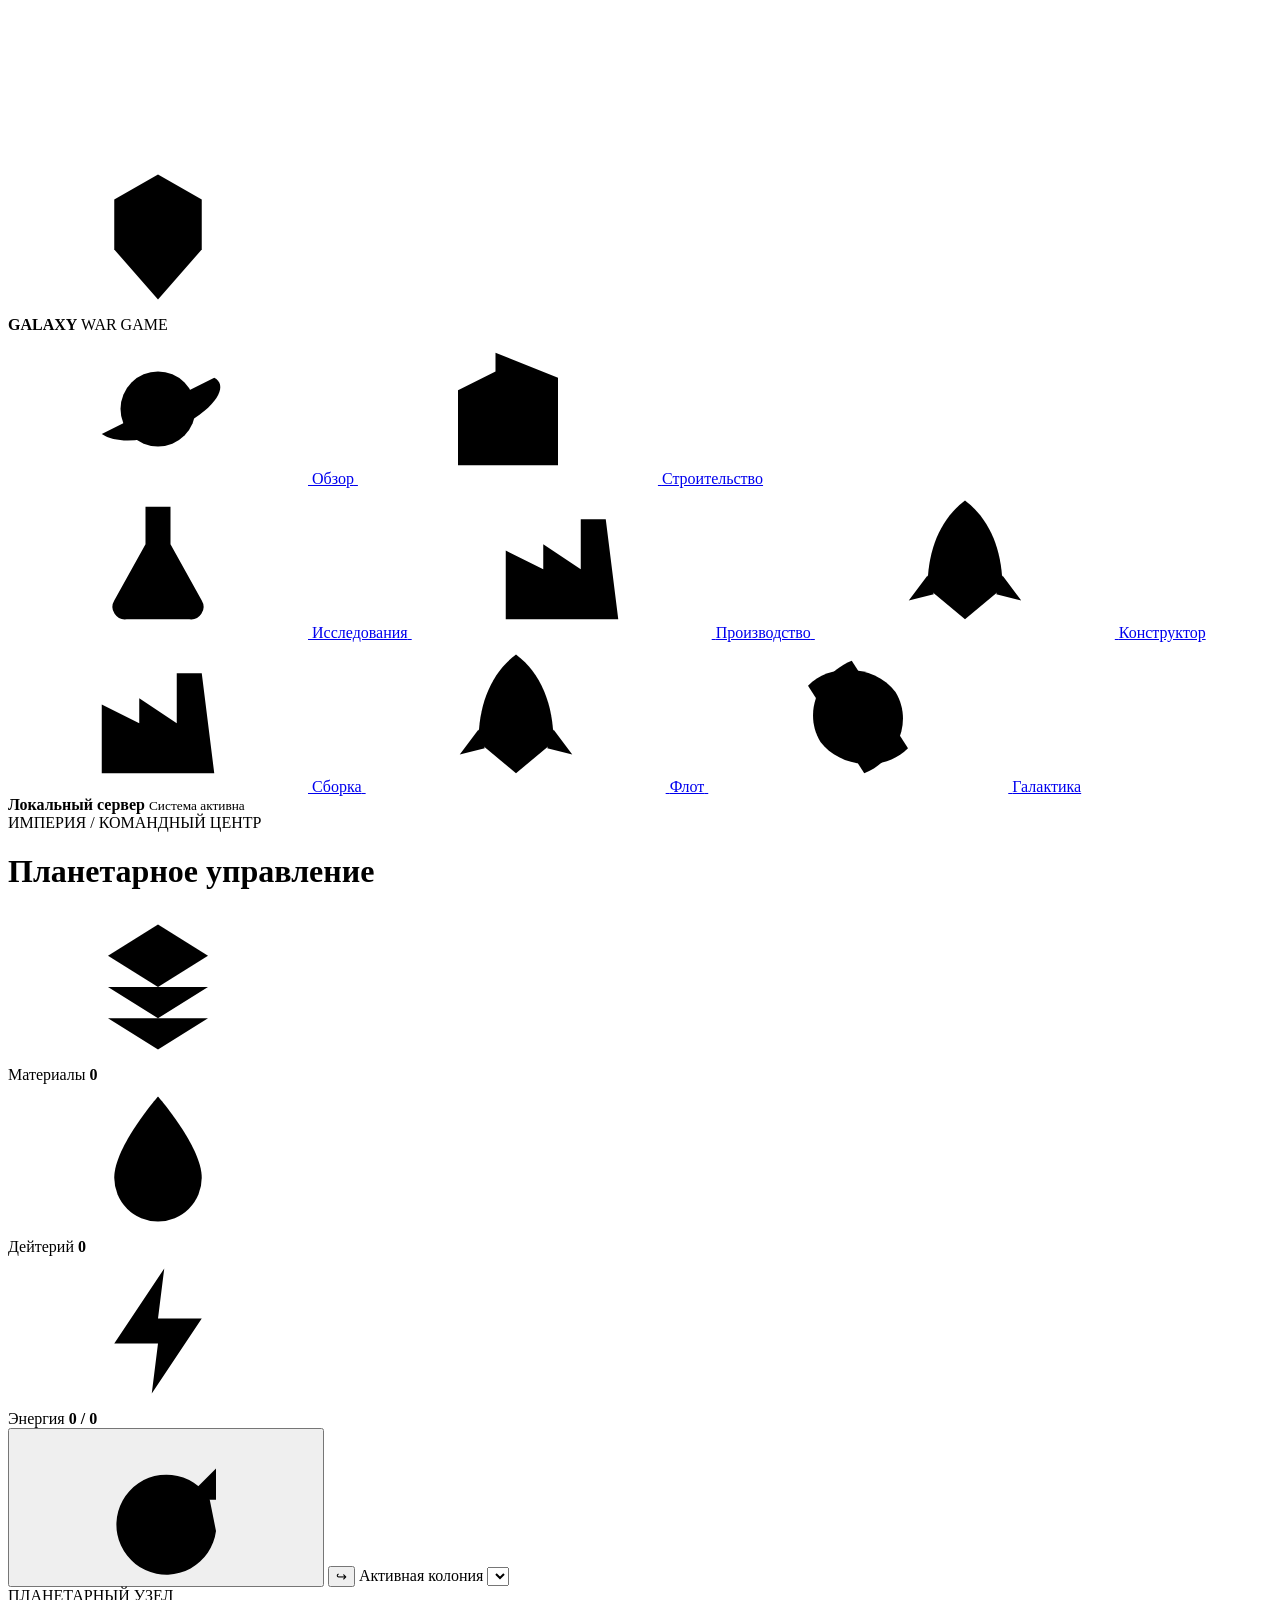
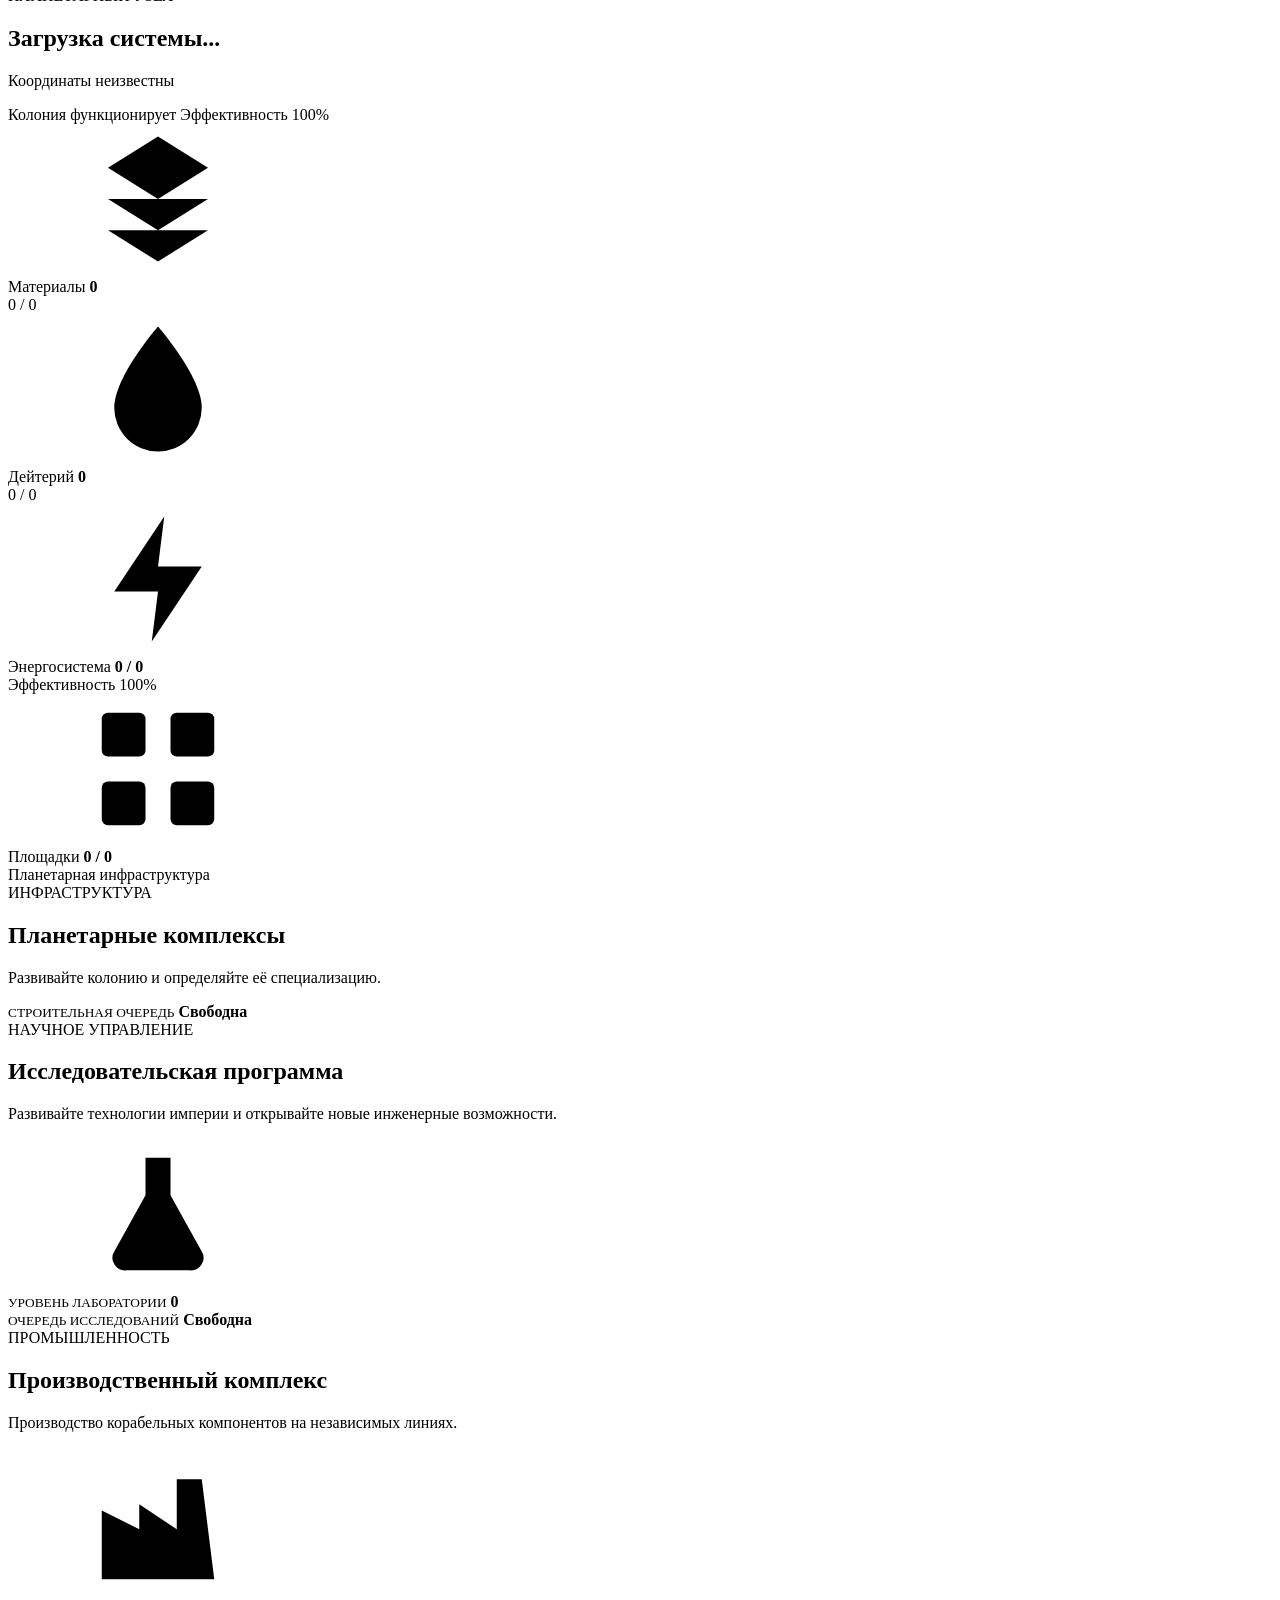
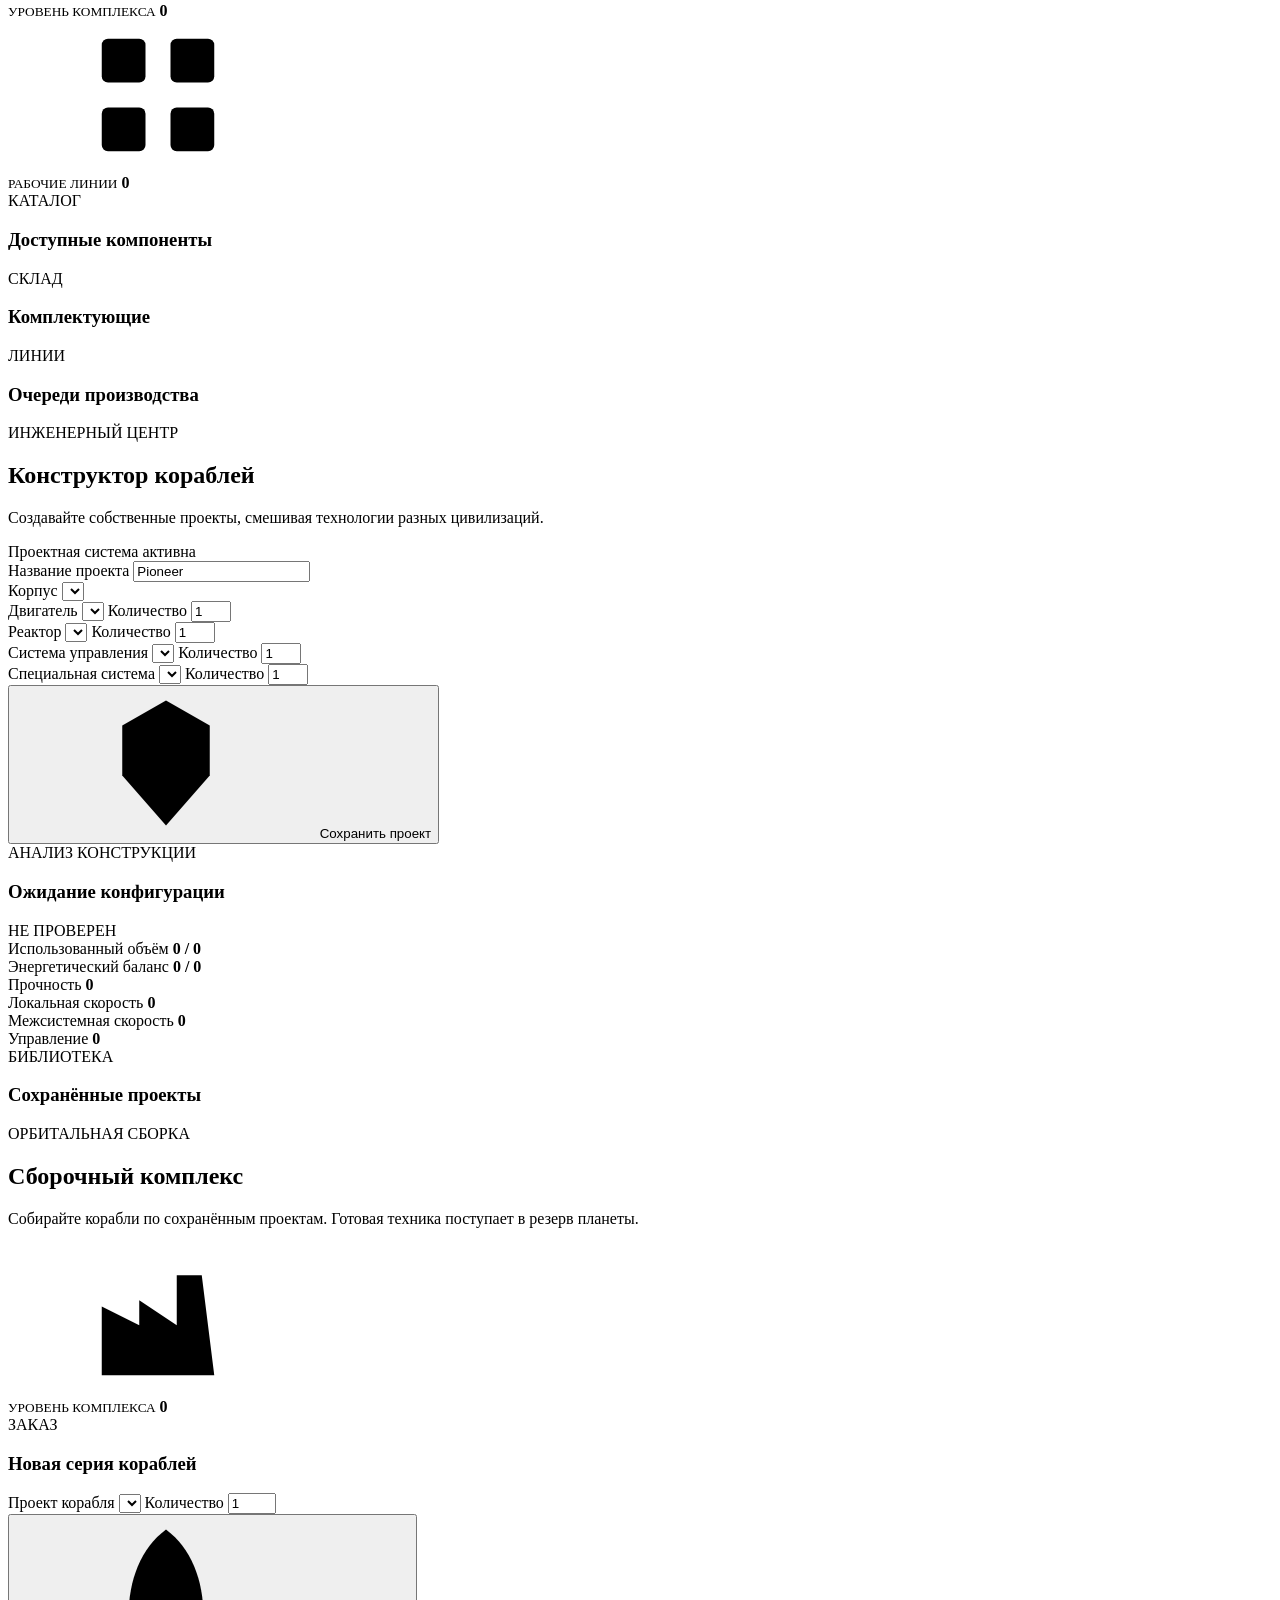
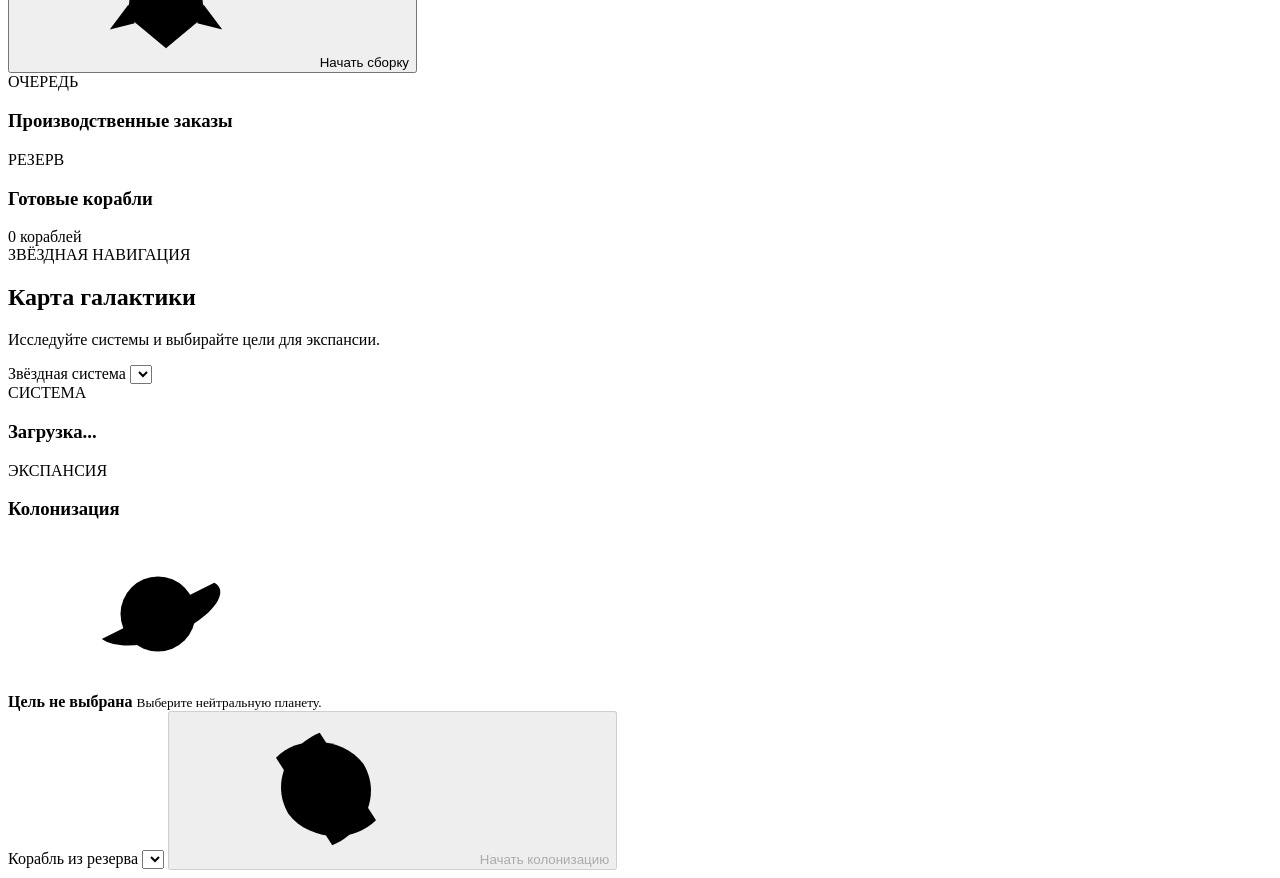
==== backend/src/Galaxy.Api/wwwroot/index.html @ 513d54e9 "Refresh app navigation assets" ====
<!doctype html>
<html lang="ru">
<head>
    <meta charset="utf-8">
    <meta
        name="viewport"
        content="width=device-width, initial-scale=1">
    <meta name="theme-color" content="#050912">
    <title>Galaxy War Game</title>
    <link rel="stylesheet" href="/styles.css?v=2">
    <link rel="stylesheet" href="/assembly-ui.css">
    <link rel="stylesheet" href="/galaxy-ui.css">
    <link rel="stylesheet" href="/dev-tools.css?v=2">
</head>
<body>
    <svg class="svg-library" aria-hidden="true">
        <symbol id="icon-command" viewBox="0 0 24 24">
            <path d="M12 2 19 6v8l-7 8-7-8V6l7-4Z"/>
            <path d="m8 9 4-3 4 3-1.5 6h-5L8 9Z"/>
        </symbol>
        <symbol id="icon-planet" viewBox="0 0 24 24">
            <circle cx="12" cy="12" r="6"/>
            <path d="M3 16c3 2 9 1 14-2s6-6 4-7"/>
        </symbol>
        <symbol id="icon-buildings" viewBox="0 0 24 24">
            <path d="M4 21V9l6-3v15M10 21V3l10 4v14"/>
            <path d="M7 12h1M7 16h1M14 9h2M14 13h2M14 17h2"/>
        </symbol>
        <symbol id="icon-research" viewBox="0 0 24 24">
            <path d="M9 3h6M10 3v6l-5 9a2 2 0 0 0 2 3h10a2 2 0 0 0 2-3l-5-9V3"/>
            <path d="M8 15h8"/>
        </symbol>
        <symbol id="icon-factory" viewBox="0 0 24 24">
            <path d="M3 21V10l6 3V9l6 4V5h4l2 16H3Z"/>
            <path d="M7 17h2M13 17h2M18 17h1"/>
        </symbol>
        <symbol id="icon-ship" viewBox="0 0 24 24">
            <path d="M12 2c4 3 6 8 6 14l-6 5-6-5c0-6 2-11 6-14Z"/>
            <circle cx="12" cy="10" r="2"/>
            <path d="M6 14 3 18l4-1M18 14l3 4-4-1"/>
        </symbol>
        <symbol id="icon-galaxy" viewBox="0 0 24 24">
            <circle cx="12" cy="12" r="2"/>
            <path d="M4 7c4-4 11-3 14 1 3 5 0 11-5 13"/>
            <path d="M20 17c-4 4-11 3-14-1C3 11 6 5 11 3"/>
        </symbol>
        <symbol id="icon-materials" viewBox="0 0 24 24">
            <path d="m12 2 8 5-8 5-8-5 8-5Z"/>
            <path d="m4 12 8 5 8-5M4 17l8 5 8-5"/>
        </symbol>
        <symbol id="icon-deuterium" viewBox="0 0 24 24">
            <path d="M12 2S5 10 5 15a7 7 0 0 0 14 0c0-5-7-13-7-13Z"/>
            <path d="M9 16c.5 2 2 3 4 3"/>
        </symbol>
        <symbol id="icon-energy" viewBox="0 0 24 24">
            <path d="m13 2-8 12h7l-1 8 8-12h-7l1-8Z"/>
        </symbol>
        <symbol id="icon-sites" viewBox="0 0 24 24">
            <rect x="3" y="3" width="7" height="7" rx="1"/>
            <rect x="14" y="3" width="7" height="7" rx="1"/>
            <rect x="3" y="14" width="7" height="7" rx="1"/>
            <rect x="14" y="14" width="7" height="7" rx="1"/>
        </symbol>
        <symbol id="icon-refresh" viewBox="0 0 24 24">
            <path d="M20 6v5h-5"/>
            <path d="M19 11a8 8 0 1 0 1 5"/>
        </symbol>
        <symbol id="icon-extractor" viewBox="0 0 24 24">
            <path d="M4 20h16M7 20V9h10v11M9 9l3-6 3 6"/>
            <path d="M10 13h4M10 16h4"/>
        </symbol>
        <symbol id="icon-warehouse" viewBox="0 0 24 24">
            <path d="m3 10 9-6 9 6v11H3V10Z"/>
            <path d="M8 21v-7h8v7"/>
        </symbol>
        <symbol id="icon-power" viewBox="0 0 24 24">
            <circle cx="12" cy="12" r="3"/>
            <path d="M12 2v3M12 19v3M2 12h3M19 12h3M5 5l2 2M17 17l2 2M19 5l-2 2M7 17l-2 2"/>
        </symbol>
    </svg>

    <div class="app-shell">
        <aside class="sidebar">
            <div class="brand">
                <div class="brand-mark">
                    <svg><use href="#icon-command"></use></svg>
                </div>
                <div>
                    <strong>GALAXY</strong>
                    <span>WAR GAME</span>
                </div>
            </div>

            <nav class="navigation">
                <a href="/game/overview" class="nav-item active" data-page="overview">
                    <svg><use href="#icon-planet"></use></svg>
                    <span>Обзор</span>
                </a>
                <a href="/game/buildings" class="nav-item" data-page="buildings">
                    <svg><use href="#icon-buildings"></use></svg>
                    <span>Строительство</span>
                </a>
                <div class="nav-divider"></div>
                <a href="/game/research" class="nav-item" data-page="research">
                    <svg><use href="#icon-research"></use></svg>
                    <span>Исследования</span>
                </a>
                <a href="/game/production" class="nav-item" data-page="production">
                    <svg><use href="#icon-factory"></use></svg>
                    <span>Производство</span>
                </a>
                <a href="/game/ship-designer" class="nav-item" data-page="ship-designer">
                    <svg><use href="#icon-ship"></use></svg>
                    <span>Конструктор</span>
                </a>
                <a href="/game/ship-assembly" class="nav-item" data-page="ship-assembly">
                    <svg><use href="#icon-factory"></use></svg>
                    <span>Сборка</span>
                </a>
                <a href="/game/fleet" class="nav-item" data-page="fleet">
                    <svg><use href="#icon-ship"></use></svg>
                    <span>Флот</span>
                </a>
                <a href="/game/galaxy" class="nav-item" data-page="galaxy">
                    <svg><use href="#icon-galaxy"></use></svg>
                    <span>Галактика</span>
                </a>
            </nav>

            <button id="devSupplyButton"
                    class="dev-supply-button"
                    data-dev-supply
                    hidden>
                <svg><use href="#icon-materials"></use></svg>
                <span>ПОЛУЧИТЬ ТЕСТОВЫЙ ЗАПАС</span>
            </button>

            <div class="server-status">
                <span class="status-light"></span>
                <div>
                    <strong>Локальный сервер</strong>
                    <small>Система активна</small>
                </div>
            </div>
        </aside>

        <button id="mobileDevSupplyButton"
                class="dev-supply-button mobile-dev-supply-button"
                data-dev-supply
                hidden>
            <svg><use href="#icon-materials"></use></svg>
            <span>ТЕСТОВЫЙ ЗАПАС</span>
        </button>

        <div class="workspace">
            <div class="workspace-header">
            <header class="topbar">
                <div>
                    <span id="pageBreadcrumb" class="breadcrumb">ИМПЕРИЯ / КОМАНДНЫЙ ЦЕНТР</span>
                    <h1 id="pageTitle">Планетарное управление</h1>
                </div>

                <div class="topbar-actions">
                    <div class="header-resources">
                        <div class="header-resource materials">
                            <svg>
                                <use href="#icon-materials"></use>
                            </svg>
                            <div>
                                <span>Материалы</span>
                                <strong id="headerMaterials">0</strong>
                            </div>
                        </div>

                        <div class="header-resource deuterium">
                            <svg>
                                <use href="#icon-deuterium"></use>
                            </svg>
                            <div>
                                <span>Дейтерий</span>
                                <strong id="headerDeuterium">0</strong>
                            </div>
                        </div>

                        <div class="header-resource energy">
                            <svg>
                                <use href="#icon-energy"></use>
                            </svg>
                            <div>
                                <span>Энергия</span>
                                <strong id="headerEnergy">0 / 0</strong>
                            </div>
                        </div>
                    </div>

                    <button
                        id="refreshButton"
                        class="icon-button"
                        title="Обновить">
                        <svg><use href="#icon-refresh"></use></svg>
                    </button>

                    <button
                        id="logoutButton"
                        class="icon-button logout-button"
                        title="Выйти из учётной записи"
                        aria-label="Выйти из учётной записи">
                        <span>↪</span>
                    </button>

                    <label class="planet-selector">
                        <span>Активная колония</span>
                        <select id="planetSelect"></select>
                    </label>
                </div>
            </header>

            <section id="activeProcesses" class="active-processes" hidden>
                <div class="active-processes-heading">
                    <span class="status-light"></span>
                    <strong>АКТИВНЫЕ ПРОЦЕССЫ</strong>
                </div>
                <div id="activeProcessList" class="active-process-list"></div>
            </section>
            </div>

            <main>
                <section id="message" class="message hidden"></section>

                <section id="overview" class="command-hero game-page" data-game-page="overview">
                    <div class="hero-content">
                        <span class="sector-label">ПЛАНЕТАРНЫЙ УЗЕЛ</span>
                        <h2 id="planetName">Загрузка системы...</h2>
                        <p id="coordinates">Координаты неизвестны</p>

                        <div class="hero-status">
                            <span>
                                <i class="status-light"></i>
                                Колония функционирует
                            </span>
                            <span id="heroEfficiency">
                                Эффективность 100%
                            </span>
                        </div>
                    </div>

                    <div class="orbit-display">
                        <div class="orbit orbit-one"></div>
                        <div class="orbit orbit-two"></div>
                        <div class="planet-core"></div>
                    </div>
                </section>

                <section class="resource-grid game-page" data-game-page="overview">
                    <article class="resource-card materials-card">
                        <div class="resource-icon">
                            <svg><use href="#icon-materials"></use></svg>
                        </div>
                        <div class="resource-content">
                            <span>Материалы</span>
                            <strong id="materials">0</strong>
                            <div class="capacity-line">
                                <span id="materialsCapacity">0 / 0</span>
                            </div>
                        </div>
                    </article>

                    <article class="resource-card deuterium-card">
                        <div class="resource-icon">
                            <svg><use href="#icon-deuterium"></use></svg>
                        </div>
                        <div class="resource-content">
                            <span>Дейтерий</span>
                            <strong id="deuterium">0</strong>
                            <div class="capacity-line">
                                <span id="deuteriumCapacity">0 / 0</span>
                            </div>
                        </div>
                    </article>

                    <article class="resource-card energy-card">
                        <div class="resource-icon">
                            <svg><use href="#icon-energy"></use></svg>
                        </div>
                        <div class="resource-content">
                            <span>Энергосистема</span>
                            <strong id="energy">0 / 0</strong>
                            <div class="capacity-line">
                                <span id="efficiency">Эффективность 100%</span>
                            </div>
                        </div>
                    </article>

                    <article class="resource-card sites-card">
                        <div class="resource-icon">
                            <svg><use href="#icon-sites"></use></svg>
                        </div>
                        <div class="resource-content">
                            <span>Площадки</span>
                            <strong id="buildingSites">0 / 0</strong>
                            <div class="capacity-line">
                                <span>Планетарная инфраструктура</span>
                            </div>
                        </div>
                    </article>
                </section>

                <section id="buildings" class="content-panel game-page" data-game-page="buildings">
                    <div class="panel-heading">
                        <div>
                            <span class="section-label">ИНФРАСТРУКТУРА</span>
                            <h2>Планетарные комплексы</h2>
                            <p>
                                Развивайте колонию и определяйте её специализацию.
                            </p>
                        </div>

                        <div id="queueStatus" class="queue-status">
                            <span class="queue-indicator"></span>
                            <div>
                                <small>СТРОИТЕЛЬНАЯ ОЧЕРЕДЬ</small>
                                <strong>Свободна</strong>
                            </div>
                        </div>
                    </div>

                    <div id="buildingGrid" class="building-grid"></div>
                </section>

                <section id="research" class="content-panel research-panel game-page" data-game-page="research">
                    <div class="panel-heading">
                        <div>
                            <span class="section-label">
                                НАУЧНОЕ УПРАВЛЕНИЕ
                            </span>
                            <h2>Исследовательская программа</h2>
                            <p>
                                Развивайте технологии империи и открывайте
                                новые инженерные возможности.
                            </p>
                        </div>

                        <div class="research-summary">
                            <div class="lab-status">
                                <svg>
                                    <use href="#icon-research"></use>
                                </svg>
                                <div>
                                    <small>УРОВЕНЬ ЛАБОРАТОРИИ</small>
                                    <strong id="laboratoryLevel">0</strong>
                                </div>
                            </div>

                            <div
                                id="researchQueueStatus"
                                class="queue-status">
                                <span class="queue-indicator"></span>
                                <div>
                                    <small>ОЧЕРЕДЬ ИССЛЕДОВАНИЙ</small>
                                    <strong>Свободна</strong>
                                </div>
                            </div>
                        </div>
                    </div>

                    <div id="researchGrid" class="research-grid"></div>
                </section>

                <section
                    id="production"
                    class="content-panel production-panel game-page"
                    data-game-page="production">

                    <div class="panel-heading">
                        <div>
                            <span class="section-label">
                                ПРОМЫШЛЕННОСТЬ
                            </span>
                            <h2>Производственный комплекс</h2>
                            <p>
                                Производство корабельных компонентов
                                на независимых линиях.
                            </p>
                        </div>

                        <div class="production-summary">
                            <div class="industrial-stat">
                                <svg>
                                    <use href="#icon-factory"></use>
                                </svg>
                                <div>
                                    <small>УРОВЕНЬ КОМПЛЕКСА</small>
                                    <strong id="productionComplexLevel">
                                        0
                                    </strong>
                                </div>
                            </div>

                            <div class="industrial-stat">
                                <svg>
                                    <use href="#icon-sites"></use>
                                </svg>
                                <div>
                                    <small>РАБОЧИЕ ЛИНИИ</small>
                                    <strong id="productionLineCount">
                                        0
                                    </strong>
                                </div>
                            </div>
                        </div>
                    </div>

                    <div class="production-layout">
                        <div>
                            <div class="subsection-heading">
                                <div>
                                    <span class="section-label">
                                        КАТАЛОГ
                                    </span>
                                    <h3>Доступные компоненты</h3>
                                </div>
                            </div>

                            <div
                                id="componentCatalog"
                                class="component-catalog">
                            </div>
                        </div>

                        <aside class="production-sidebar">
                            <section class="industrial-panel">
                                <div class="subsection-heading">
                                    <div>
                                        <span class="section-label">
                                            СКЛАД
                                        </span>
                                        <h3>Комплектующие</h3>
                                    </div>
                                </div>

                                <div
                                    id="componentInventory"
                                    class="inventory-list">
                                </div>
                            </section>

                            <section class="industrial-panel">
                                <div class="subsection-heading">
                                    <div>
                                        <span class="section-label">
                                            ЛИНИИ
                                        </span>
                                        <h3>Очереди производства</h3>
                                    </div>
                                </div>

                                <div
                                    id="productionLines"
                                    class="production-lines">
                                </div>
                            </section>
                        </aside>
                    </div>
                </section>

                <section
                    id="ship-designer"
                    class="content-panel designer-panel game-page"
                    data-game-page="ship-designer">

                    <div class="designer-hero">
                        <div>
                            <span class="section-label">
                                ИНЖЕНЕРНЫЙ ЦЕНТР
                            </span>
                            <h2>Конструктор кораблей</h2>
                            <p>
                                Создавайте собственные проекты,
                                смешивая технологии разных цивилизаций.
                            </p>
                        </div>

                        <div class="designer-status">
                            <span class="status-light"></span>
                            Проектная система активна
                        </div>
                    </div>

                    <div class="designer-layout">
                        <div class="designer-form">
                            <label class="designer-field name-field">
                                <span>Название проекта</span>
                                <input
                                    id="blueprintName"
                                    maxlength="64"
                                    value="Pioneer"
                                    placeholder="Название серии">
                            </label>

                            <div class="designer-field">
                                <span>Корпус</span>
                                <select id="designerHull"></select>
                            </div>

                            <div class="module-row">
                                <label class="designer-field">
                                    <span>Двигатель</span>
                                    <select
                                        id="designerEngine"
                                        data-designer-module>
                                    </select>
                                </label>

                                <label class="quantity-field">
                                    <span>Количество</span>
                                    <input
                                        id="designerEngineQuantity"
                                        type="number"
                                        min="1"
                                        max="5"
                                        value="1"
                                        data-designer-quantity>
                                </label>
                            </div>

                            <div class="module-row">
                                <label class="designer-field">
                                    <span>Реактор</span>
                                    <select
                                        id="designerReactor"
                                        data-designer-module>
                                    </select>
                                </label>

                                <label class="quantity-field">
                                    <span>Количество</span>
                                    <input
                                        id="designerReactorQuantity"
                                        type="number"
                                        min="1"
                                        max="5"
                                        value="1"
                                        data-designer-quantity>
                                </label>
                            </div>

                            <div class="module-row">
                                <label class="designer-field">
                                    <span>Система управления</span>
                                    <select
                                        id="designerControl"
                                        data-designer-module>
                                    </select>
                                </label>

                                <label class="quantity-field">
                                    <span>Количество</span>
                                    <input
                                        id="designerControlQuantity"
                                        type="number"
                                        min="1"
                                        max="5"
                                        value="1"
                                        data-designer-quantity>
                                </label>
                            </div>

                            <div class="module-row">
                                <label class="designer-field">
                                    <span>Специальная система</span>
                                    <select
                                        id="designerSpecial"
                                        data-designer-module>
                                    </select>
                                </label>

                                <label class="quantity-field">
                                    <span>Количество</span>
                                    <input
                                        id="designerSpecialQuantity"
                                        type="number"
                                        min="1"
                                        max="3"
                                        value="1"
                                        data-designer-quantity>
                                </label>
                            </div>

                            <button
                                id="saveBlueprintButton"
                                class="save-blueprint-button">
                                <svg>
                                    <use href="#icon-command"></use>
                                </svg>
                                Сохранить проект
                            </button>
                        </div>

                        <div class="design-analysis">
                            <div class="analysis-heading">
                                <div>
                                    <span class="section-label">
                                        АНАЛИЗ КОНСТРУКЦИИ
                                    </span>
                                    <h3 id="designStatus">
                                        Ожидание конфигурации
                                    </h3>
                                </div>

                                <div
                                    id="designValidity"
                                    class="design-validity">
                                    НЕ ПРОВЕРЕН
                                </div>
                            </div>

                            <div class="capacity-block">
                                <div class="capacity-heading">
                                    <span>Использованный объём</span>
                                    <strong id="designVolume">
                                        0 / 0
                                    </strong>
                                </div>

                                <div class="capacity-track">
                                    <div
                                        id="designVolumeBar"
                                        class="capacity-fill">
                                    </div>
                                </div>
                            </div>

                            <div class="capacity-block energy-capacity">
                                <div class="capacity-heading">
                                    <span>Энергетический баланс</span>
                                    <strong id="designEnergy">
                                        0 / 0
                                    </strong>
                                </div>

                                <div class="capacity-track">
                                    <div
                                        id="designEnergyBar"
                                        class="capacity-fill">
                                    </div>
                                </div>
                            </div>

                            <div class="design-stat-grid">
                                <div>
                                    <span>Прочность</span>
                                    <strong id="designIntegrity">0</strong>
                                </div>
                                <div>
                                    <span>Локальная скорость</span>
                                    <strong id="designLocalSpeed">0</strong>
                                </div>
                                <div>
                                    <span>Межсистемная скорость</span>
                                    <strong id="designInterSpeed">0</strong>
                                </div>
                                <div>
                                    <span>Управление</span>
                                    <strong id="designCommand">0</strong>
                                </div>
                            </div>

                            <div id="designWarnings" class="design-warnings">
                            </div>
                        </div>
                    </div>

                    <div class="blueprint-library">
                        <div class="subsection-heading">
                            <div>
                                <span class="section-label">
                                    БИБЛИОТЕКА
                                </span>
                                <h3>Сохранённые проекты</h3>
                            </div>
                        </div>

                        <div
                            id="blueprintGrid"
                            class="blueprint-grid">
                        </div>
                    </div>
                </section>
                <section id="ship-assembly" class="content-panel assembly-panel game-page" data-game-page="ship-assembly">
                    <div class="assembly-hero">
                        <div>
                            <span class="section-label">ОРБИТАЛЬНАЯ СБОРКА</span>
                            <h2>Сборочный комплекс</h2>
                            <p>
                                Собирайте корабли по сохранённым проектам.
                                Готовая техника поступает в резерв планеты.
                            </p>
                        </div>
                        <div class="industrial-stat">
                            <svg><use href="#icon-factory"></use></svg>
                            <div>
                                <small>УРОВЕНЬ КОМПЛЕКСА</small>
                                <strong id="assemblyComplexLevel">0</strong>
                            </div>
                        </div>
                    </div>

                    <div class="assembly-layout">
                        <section class="assembly-console">
                            <div class="subsection-heading">
                                <div>
                                    <span class="section-label">ЗАКАЗ</span>
                                    <h3>Новая серия кораблей</h3>
                                </div>
                            </div>
                            <label class="designer-field">
                                <span>Проект корабля</span>
                                <select id="assemblyBlueprint"></select>
                            </label>
                            <label class="quantity-field assembly-quantity">
                                <span>Количество</span>
                                <input id="assemblyQuantity" type="number"
                                       min="1" max="20" value="1">
                            </label>
                            <div id="assemblyRequirements"
                                 class="assembly-requirements"></div>
                            <button id="assemblyButton"
                                    class="save-blueprint-button">
                                <svg><use href="#icon-ship"></use></svg>
                                Начать сборку
                            </button>
                        </section>

                        <section class="assembly-queue-panel">
                            <div class="subsection-heading">
                                <div>
                                    <span class="section-label">ОЧЕРЕДЬ</span>
                                    <h3>Производственные заказы</h3>
                                </div>
                            </div>
                            <div id="assemblyQueue" class="assembly-queue"></div>
                        </section>
                    </div>

                </section>

                <section id="fleet" class="content-panel reserve-section game-page" data-game-page="fleet">
                        <div class="subsection-heading">
                            <div>
                                <span class="section-label">РЕЗЕРВ</span>
                                <h3>Готовые корабли</h3>
                            </div>
                            <span id="reserveCount" class="reserve-count">
                                0 кораблей
                            </span>
                        </div>
                        <div id="reserveGrid" class="reserve-grid"></div>
                </section>

                <section id="galaxy" class="content-panel galaxy-panel game-page" data-game-page="galaxy">
                    <div class="galaxy-heading">
                        <div>
                            <span class="section-label">ЗВЁЗДНАЯ НАВИГАЦИЯ</span>
                            <h2>Карта галактики</h2>
                            <p>
                                Исследуйте системы и выбирайте цели для экспансии.
                            </p>
                        </div>
                        <label class="system-selector">
                            <span>Звёздная система</span>
                            <select id="galaxySystemSelect"></select>
                        </label>
                    </div>

                    <div class="galaxy-layout">
                        <section class="system-chart">
                            <div class="system-chart-header">
                                <span class="section-label">СИСТЕМА</span>
                                <h3 id="galaxySystemName">Загрузка...</h3>
                                <p id="galaxySystemCoordinates"></p>
                            </div>
                            <div id="systemMap" class="system-map"></div>
                        </section>

                        <aside class="colonization-console">
                            <div class="subsection-heading">
                                <div>
                                    <span class="section-label">ЭКСПАНСИЯ</span>
                                    <h3>Колонизация</h3>
                                </div>
                            </div>
                            <div class="colonization-target">
                                <svg><use href="#icon-planet"></use></svg>
                                <div>
                                    <strong id="colonizationTargetName">
                                        Цель не выбрана
                                    </strong>
                                    <small id="colonizationTargetStatus">
                                        Выберите нейтральную планету.
                                    </small>
                                </div>
                            </div>
                            <label>
                                <span>Корабль из резерва</span>
                                <select id="colonyShipSelect"></select>
                            </label>
                            <button id="colonizeButton"
                                    class="save-blueprint-button" disabled>
                                <svg><use href="#icon-galaxy"></use></svg>
                                Начать колонизацию
                            </button>
                        </aside>
                    </div>
                </section>
            </main>
        </div>
    </div>

    <script src="/assembly-ui.js"></script>
    <script src="/galaxy-ui.js"></script>
    <script src="/dev-tools.js?v=2"></script>
    <script src="/app.js?v=2"></script>
</body>
</html>
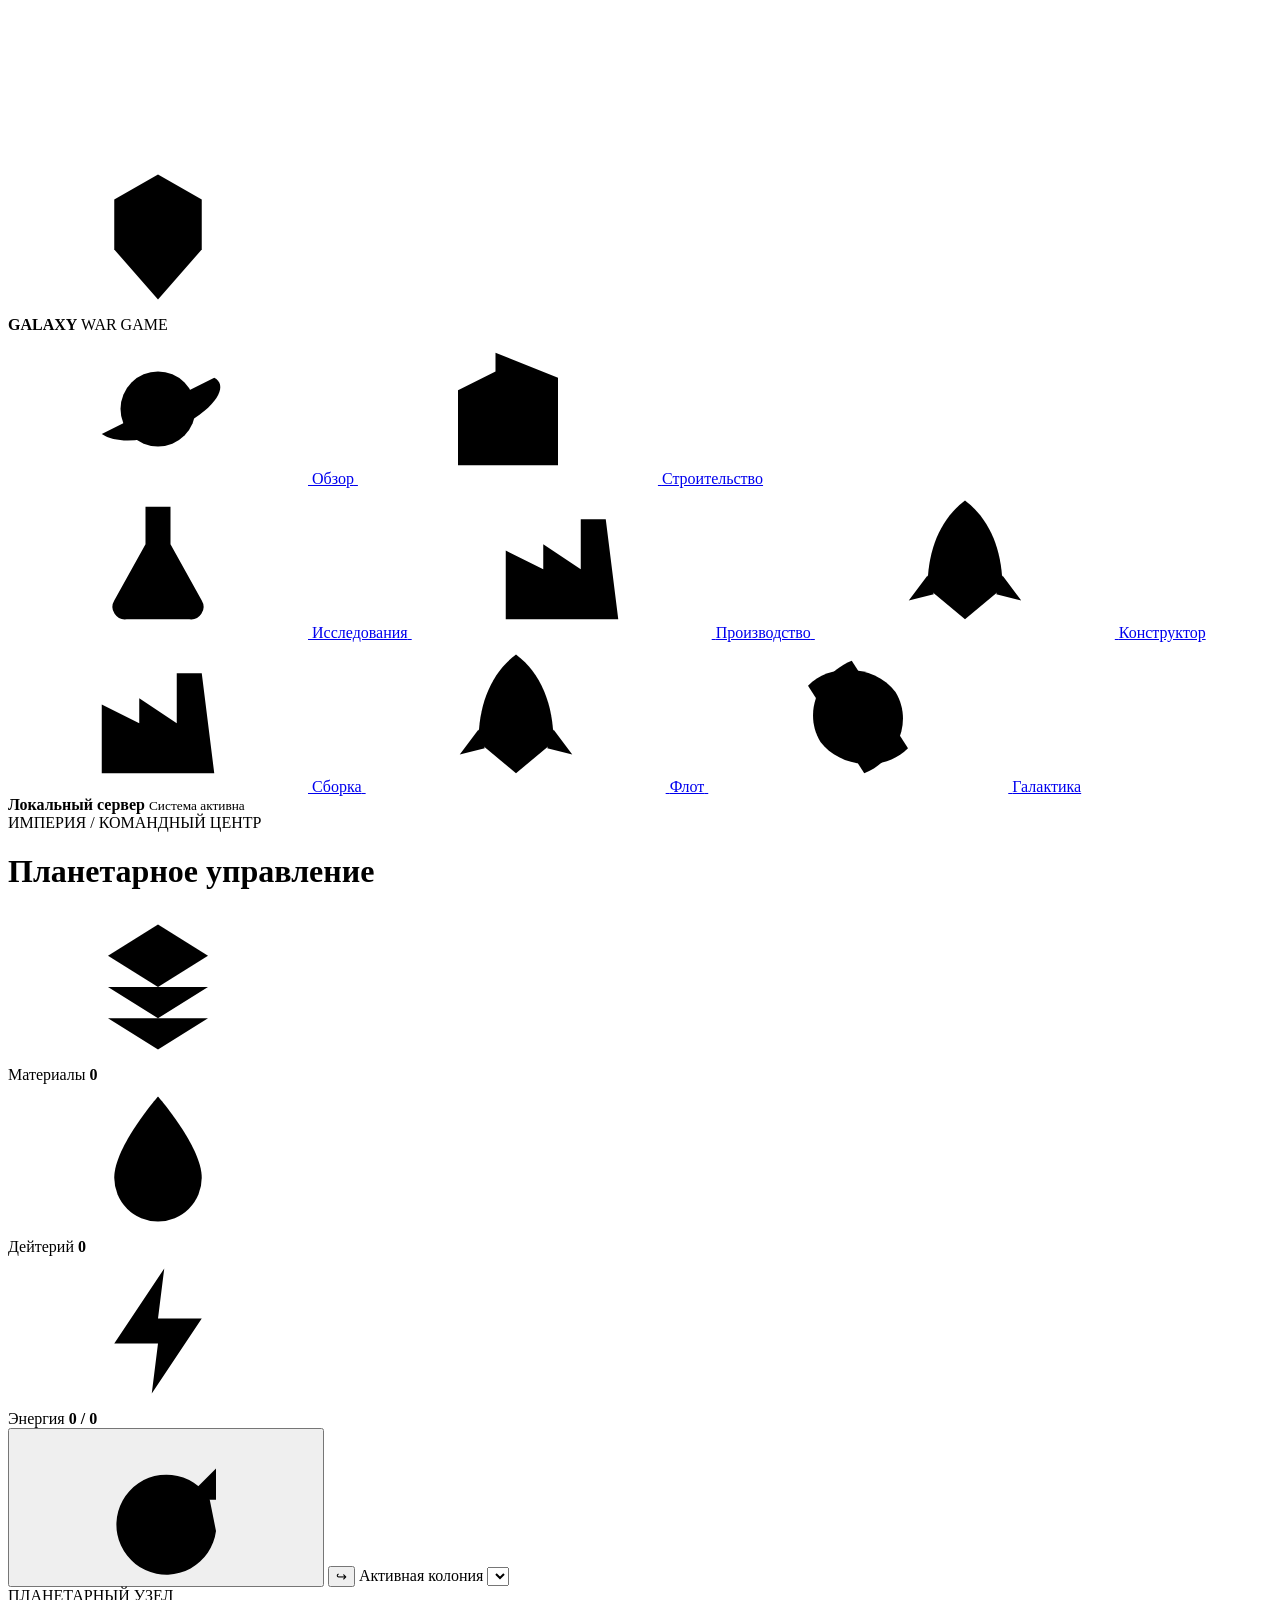
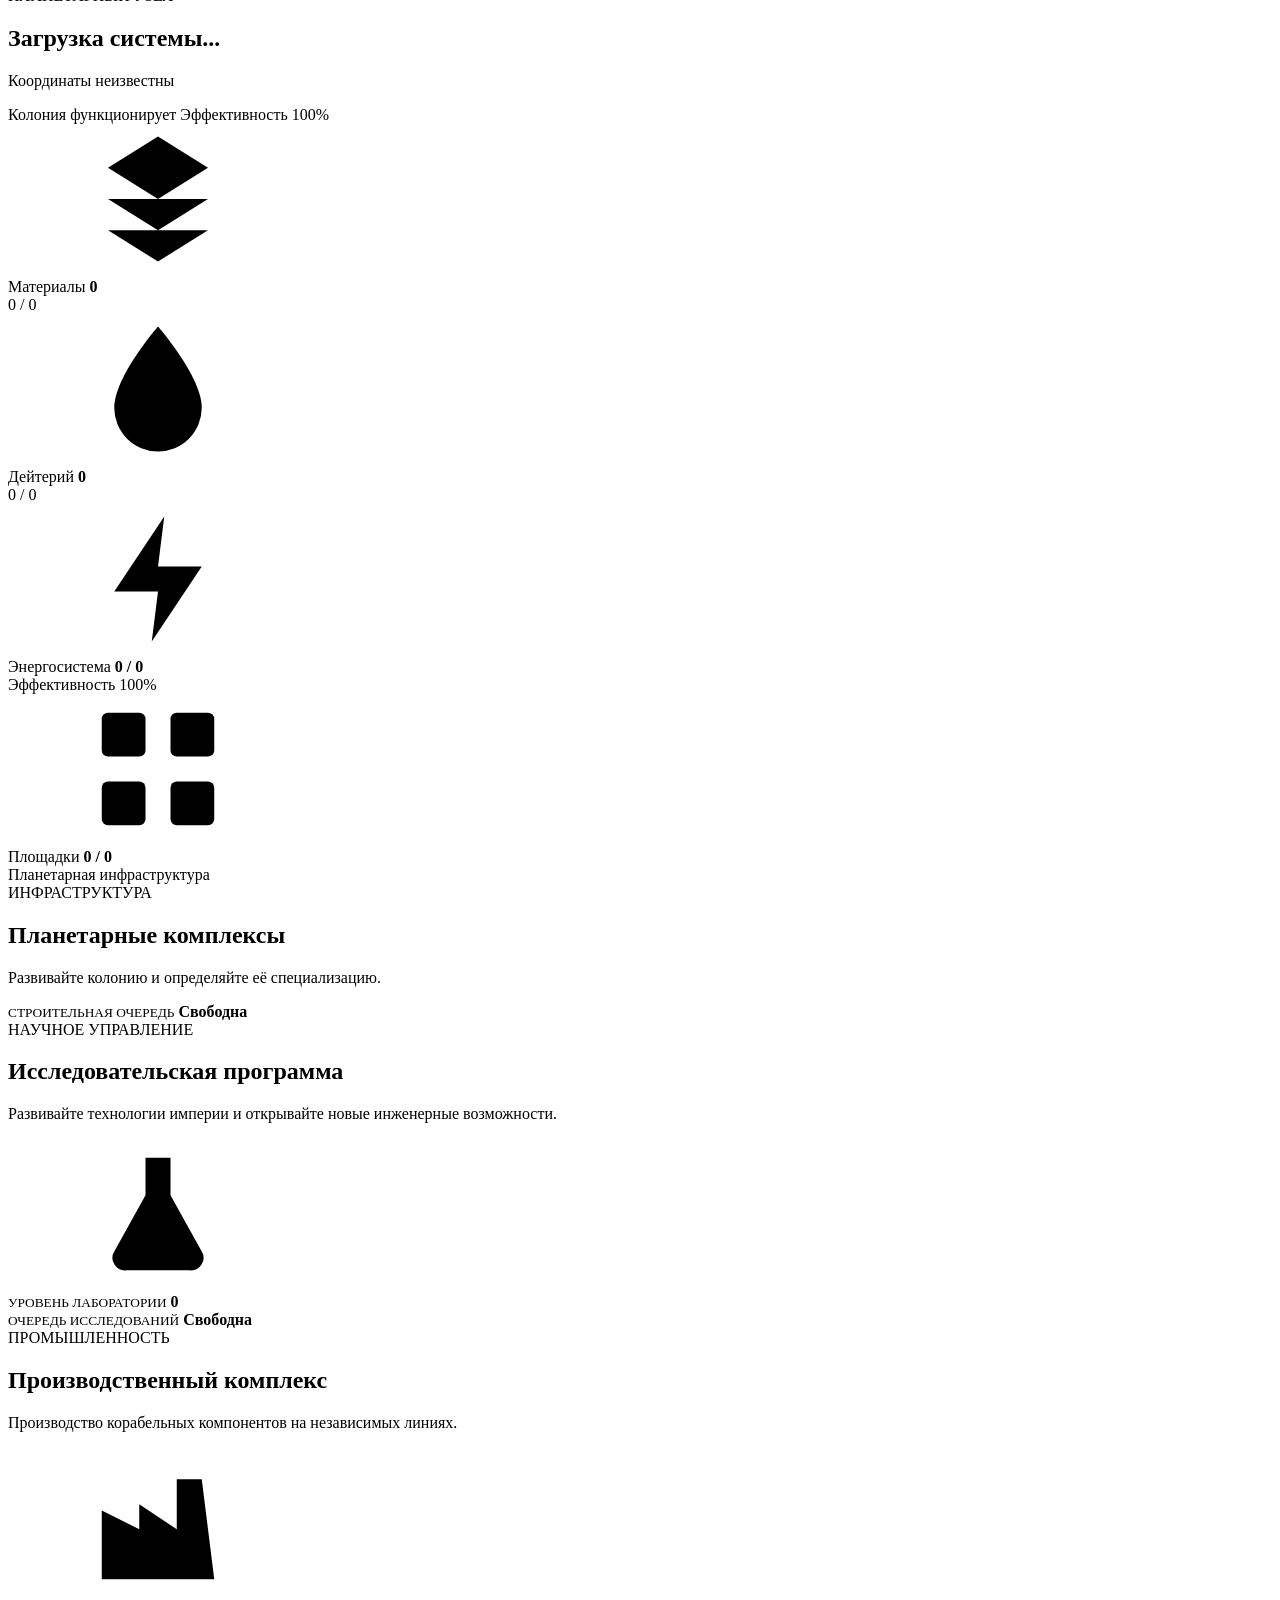
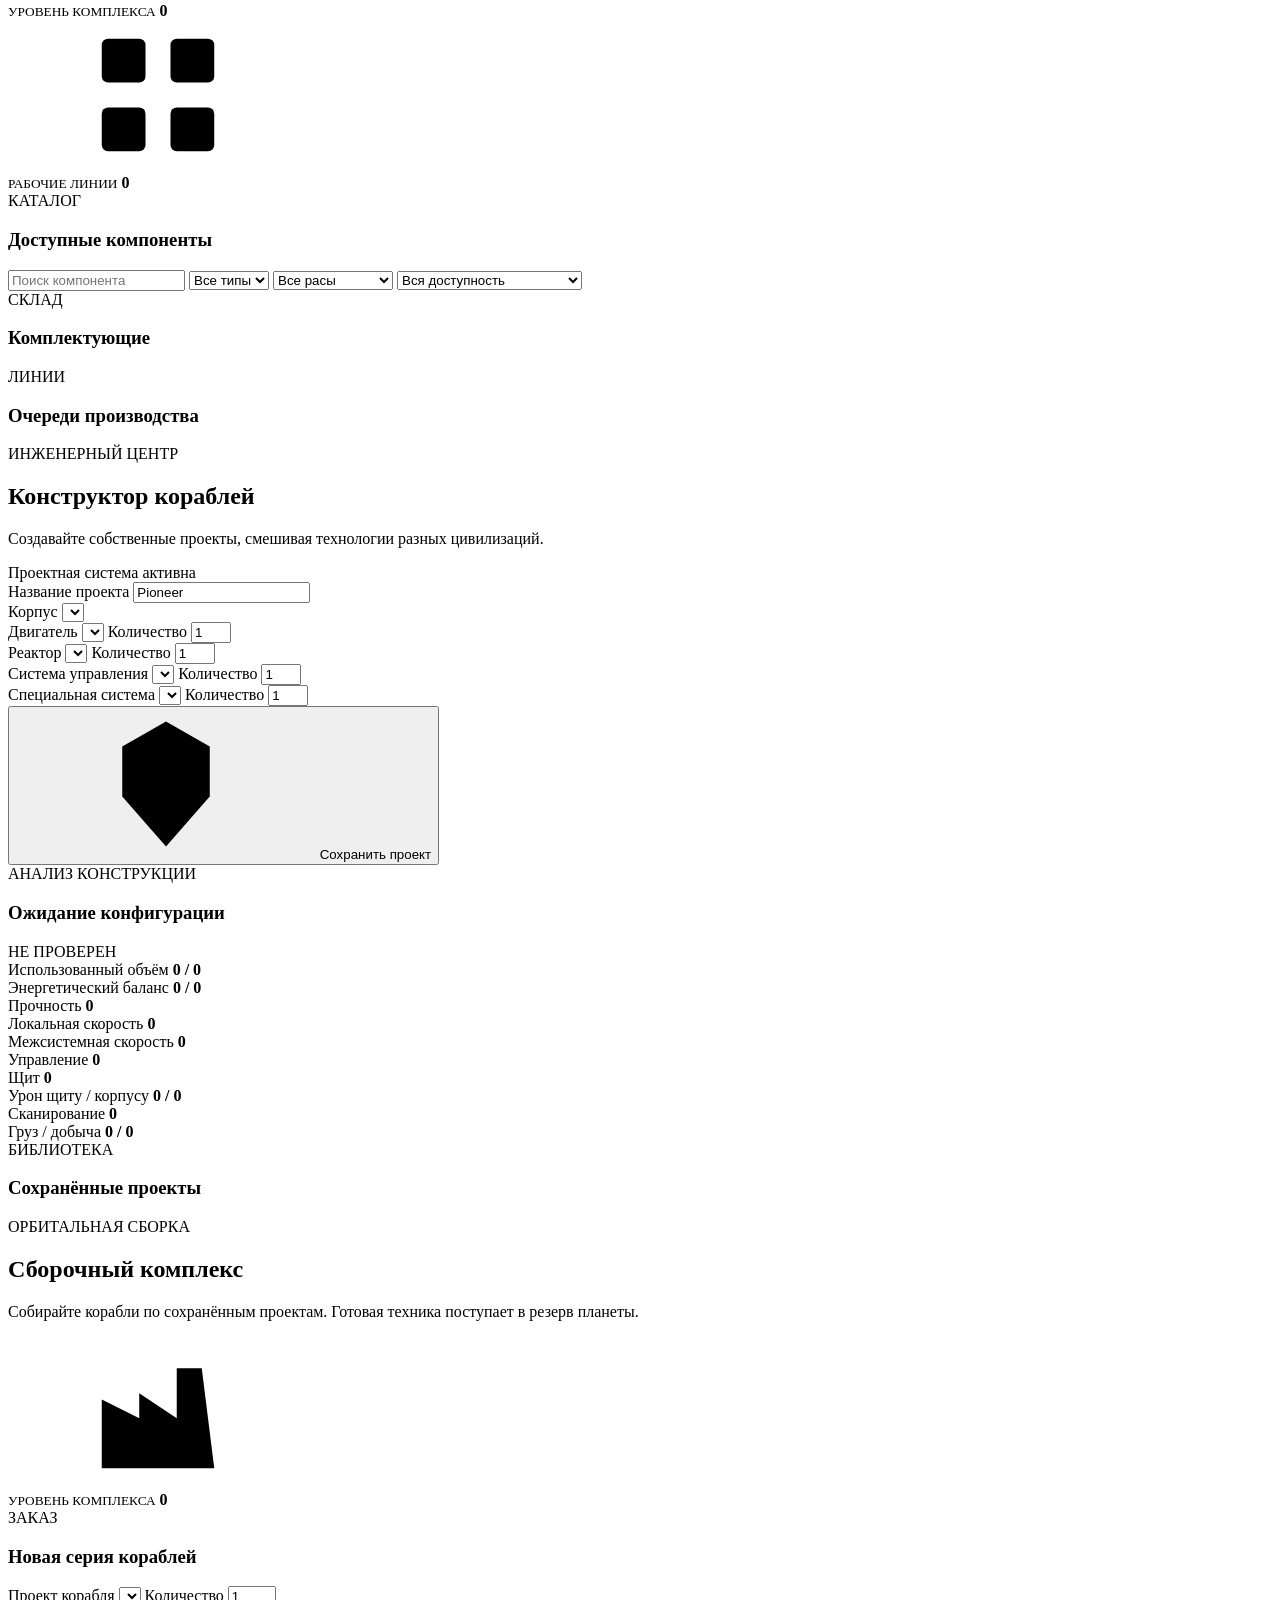
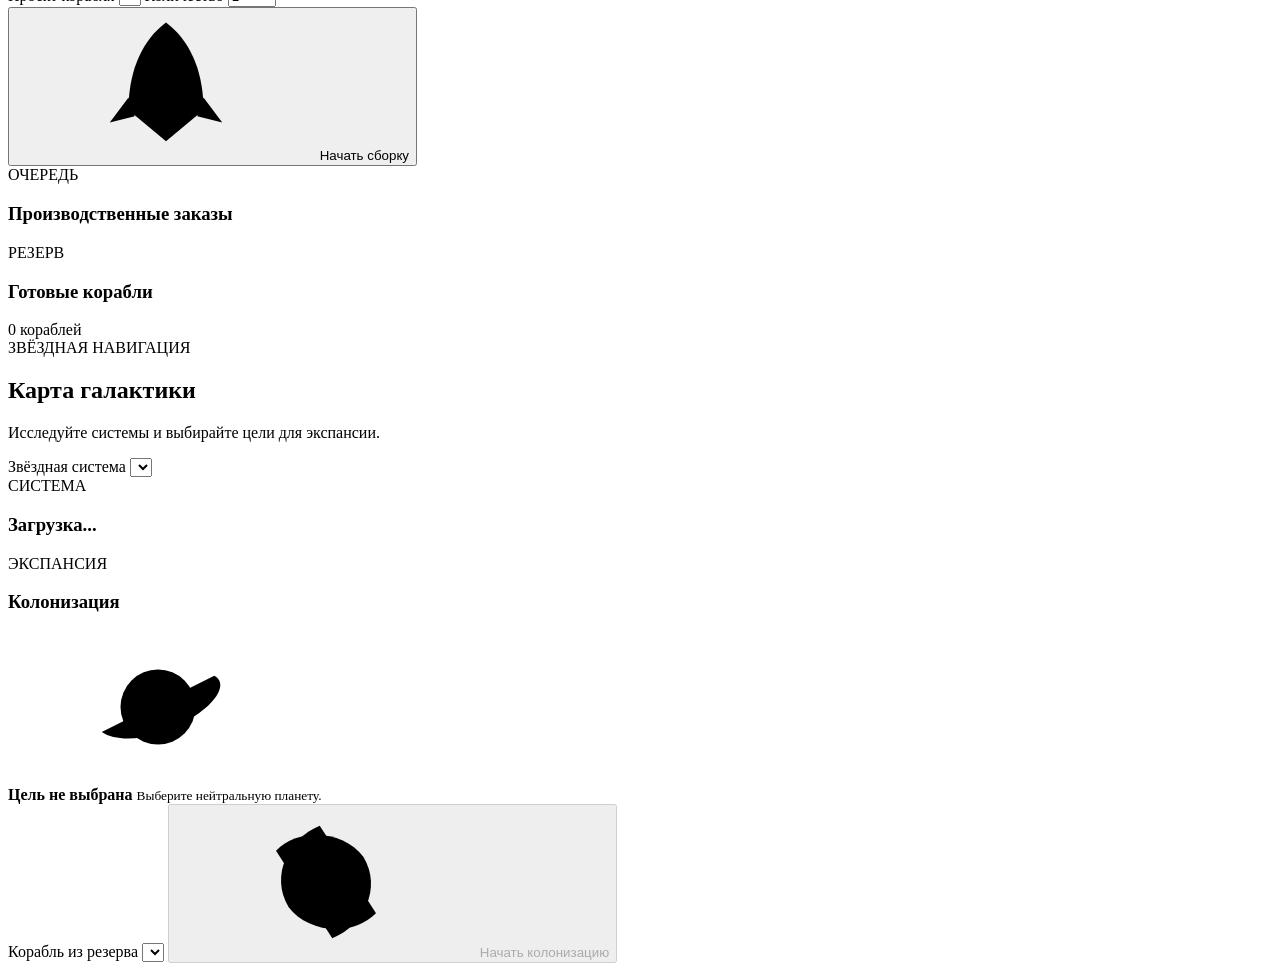
==== commit da5696ad: "Beta 2: complete engineering and early-game experience" ====
--- a/backend/src/Galaxy.Api/wwwroot/index.html
+++ b/backend/src/Galaxy.Api/wwwroot/index.html
@@ -421,6 +421,29 @@
                                 </div>
                             </div>
 
+                            <div class="component-filters">
+                                <input id="componentSearch"
+                                       placeholder="Поиск компонента">
+                                <select id="componentTypeFilter">
+                                    <option value="">Все типы</option>
+                                </select>
+                                <select id="componentRaceFilter">
+                                    <option value="">Все расы</option>
+                                    <option value="universal">Универсальные</option>
+                                    <option value="Humans">Люди</option>
+                                    <option value="Synthetics">Синтетики</option>
+                                    <option value="Insectoids">Инсектоиды</option>
+                                    <option value="EnergyForms">Энергоформы</option>
+                                </select>
+                                <select id="componentAvailabilityFilter">
+                                    <option value="">Вся доступность</option>
+                                    <option value="available">Можно произвести сейчас</option>
+                                    <option value="technology">Технология изучена</option>
+                                    <option value="technology-locked">Технология закрыта</option>
+                                    <option value="manufacturing-locked">Производство недоступно</option>
+                                </select>
+                            </div>
+
                             <div
                                 id="componentCatalog"
                                 class="component-catalog">
@@ -586,6 +609,10 @@
                                 </label>
                             </div>
 
+                            <div id="designerOptionalModules"
+                                 class="designer-optional-modules">
+                            </div>
+
                             <button
                                 id="saveBlueprintButton"
                                 class="save-blueprint-button">
@@ -663,6 +690,26 @@
                                     <span>Управление</span>
                                     <strong id="designCommand">0</strong>
                                 </div>
+                                <div>
+                                    <span>Щит</span>
+                                    <strong id="designShield">0</strong>
+                                </div>
+                                <div>
+                                    <span>Урон щиту / корпусу</span>
+                                    <strong id="designDamage">0 / 0</strong>
+                                </div>
+                                <div>
+                                    <span>Сканирование</span>
+                                    <strong id="designScan">0</strong>
+                                </div>
+                                <div>
+                                    <span>Груз / добыча</span>
+                                    <strong id="designUtility">0 / 0</strong>
+                                </div>
+                            </div>
+
+                            <div id="designDeltaPreview"
+                                 class="design-delta-preview">
                             </div>
 
                             <div id="designWarnings" class="design-warnings">
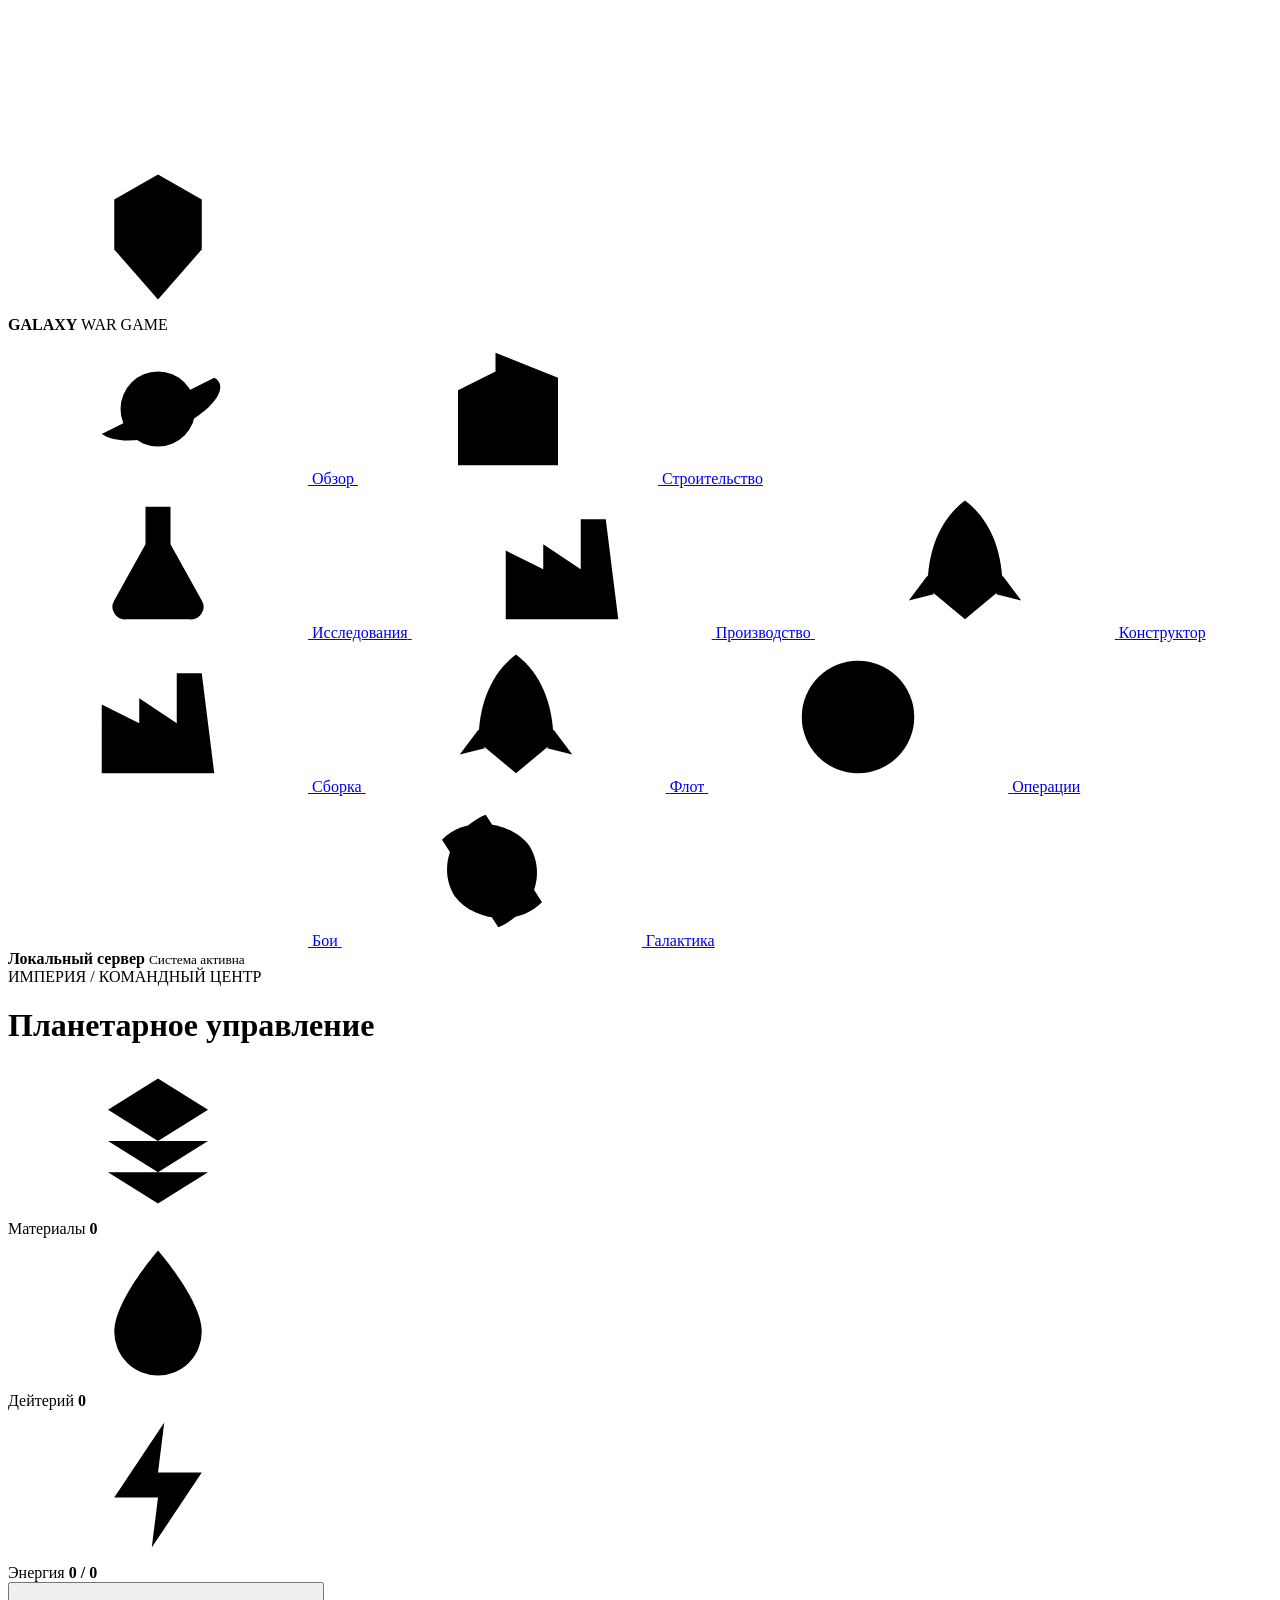
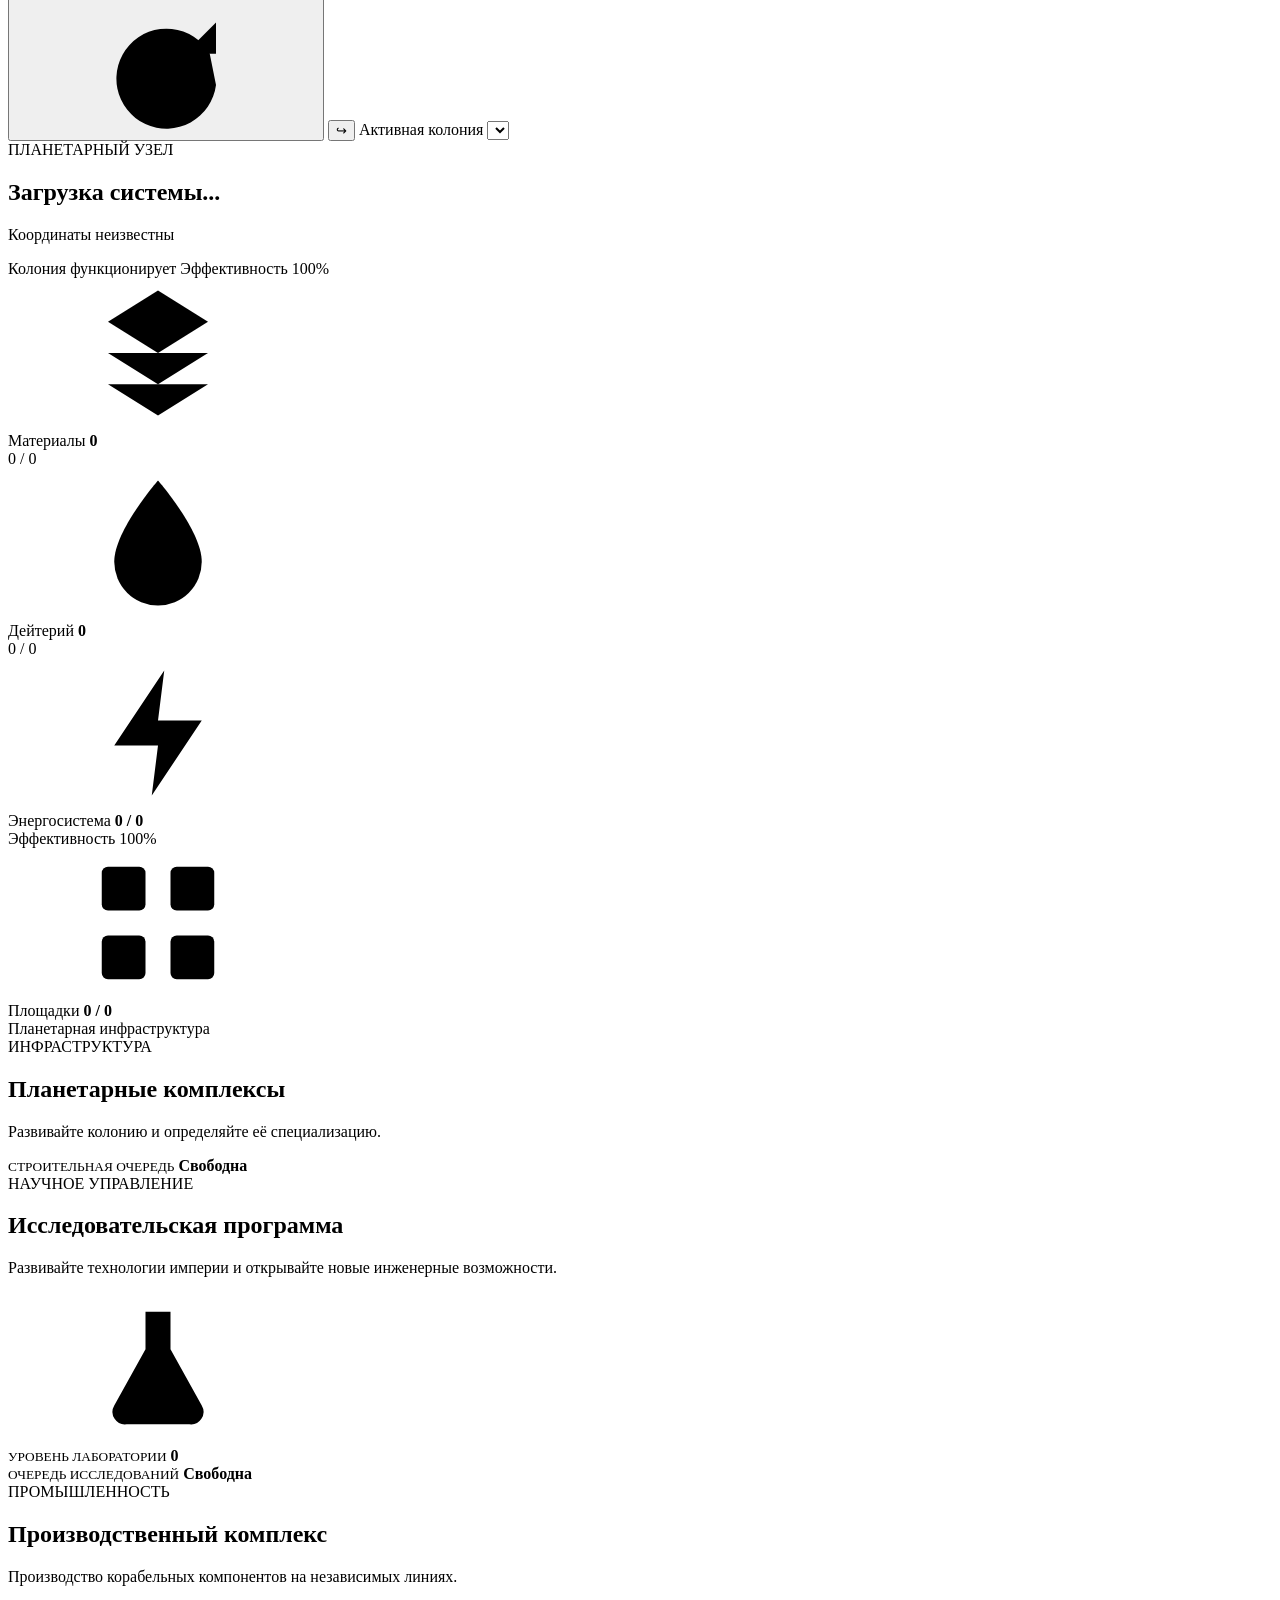
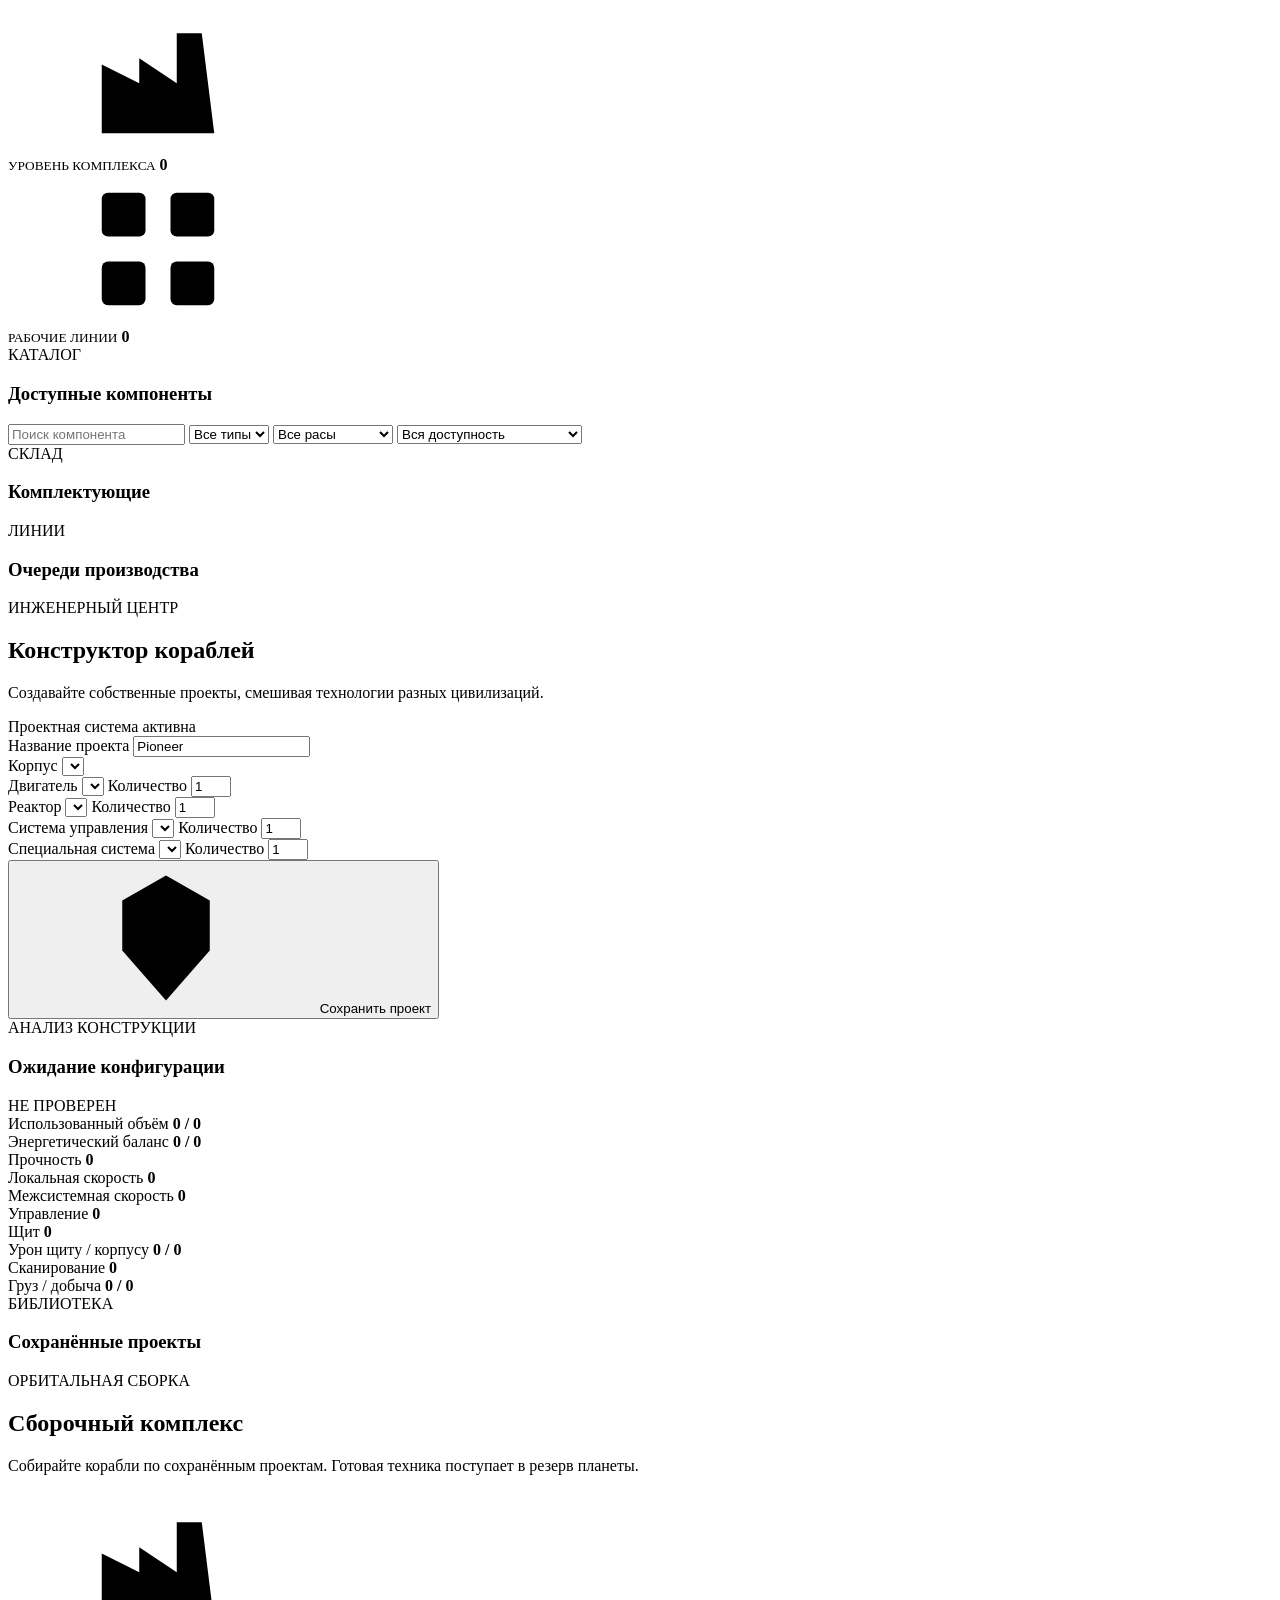
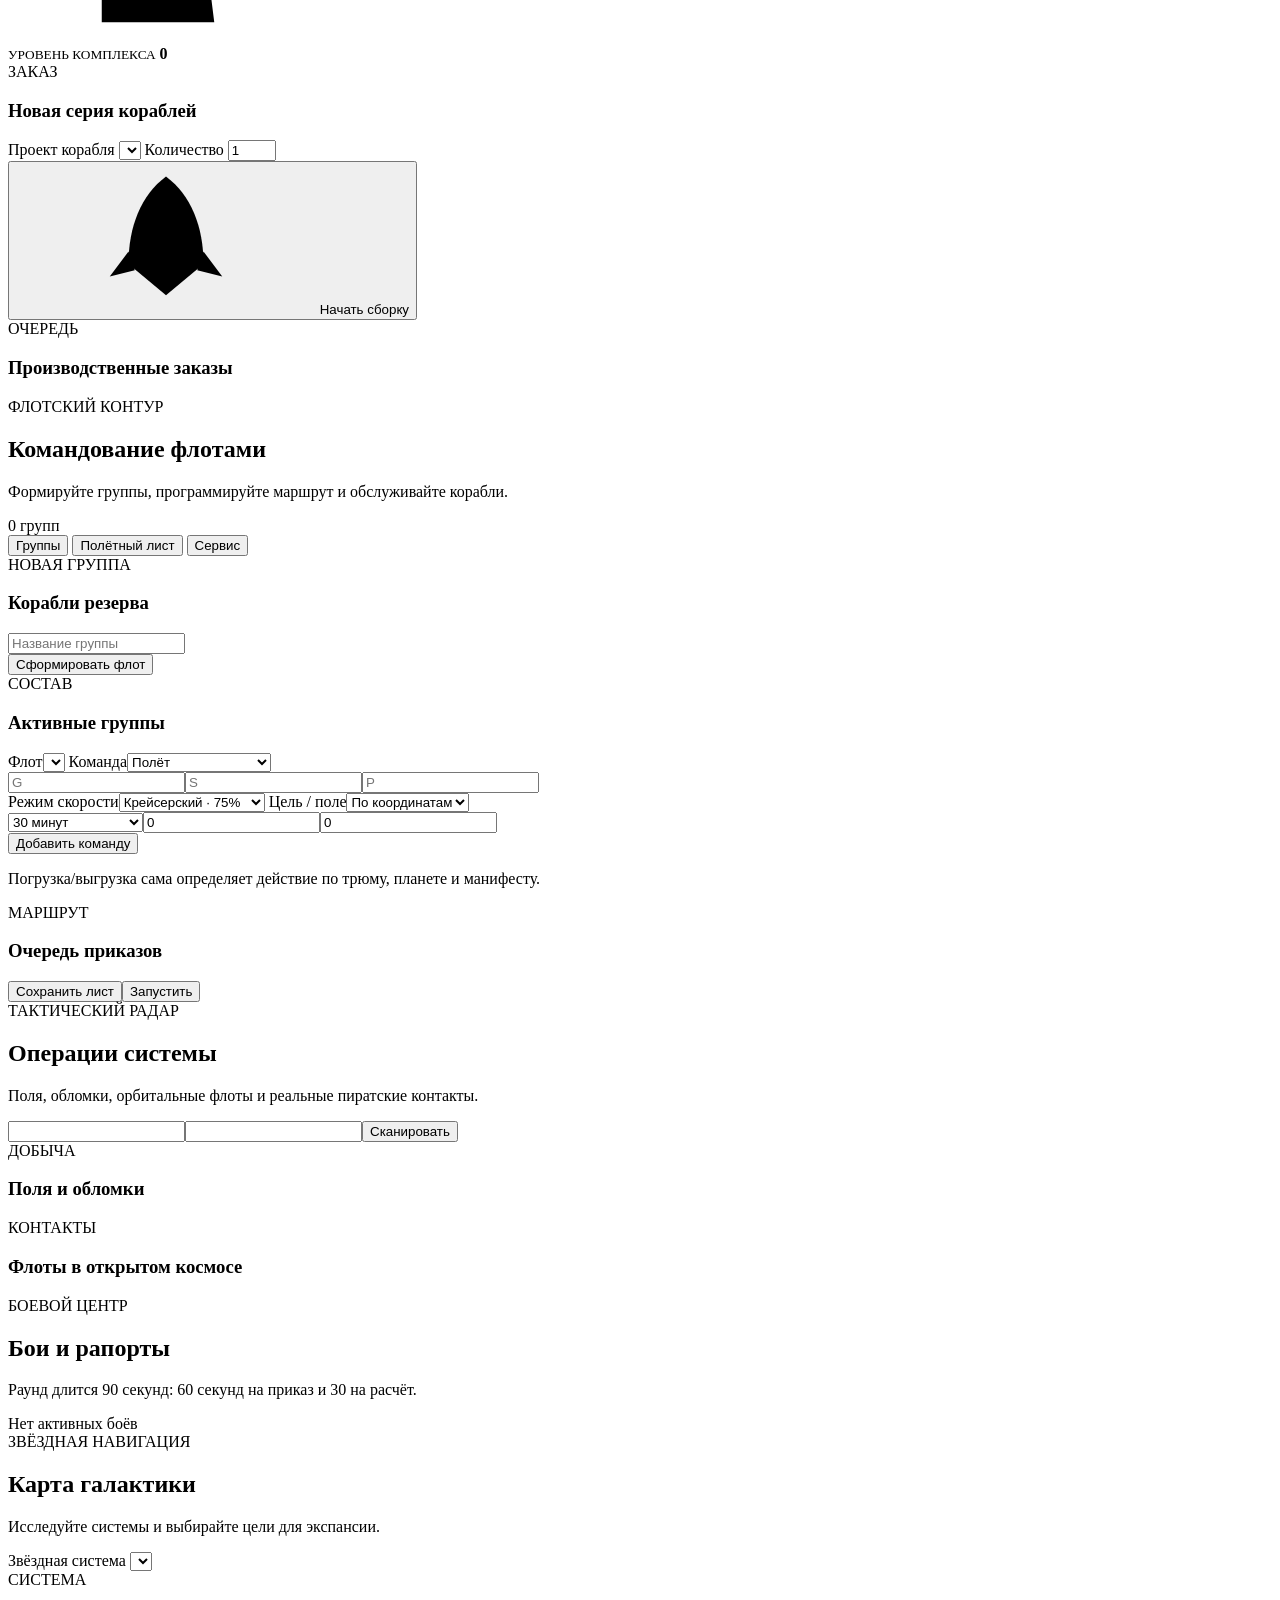
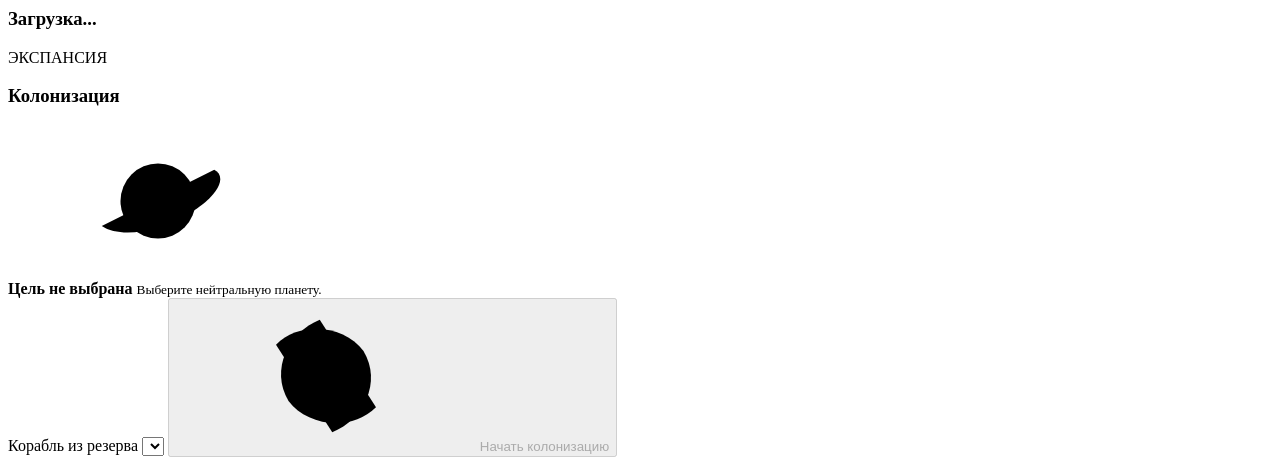
==== commit fe6f0c3a: "Add v0.1 living galaxy gameplay" ====
--- a/backend/src/Galaxy.Api/wwwroot/index.html
+++ b/backend/src/Galaxy.Api/wwwroot/index.html
@@ -10,6 +10,7 @@
     <link rel="stylesheet" href="/styles.css?v=2">
     <link rel="stylesheet" href="/assembly-ui.css">
     <link rel="stylesheet" href="/galaxy-ui.css">
+    <link rel="stylesheet" href="/living-galaxy-ui.css?v=1">
     <link rel="stylesheet" href="/dev-tools.css?v=2">
 </head>
 <body>
@@ -38,6 +39,13 @@
             <path d="M12 2c4 3 6 8 6 14l-6 5-6-5c0-6 2-11 6-14Z"/>
             <circle cx="12" cy="10" r="2"/>
             <path d="M6 14 3 18l4-1M18 14l3 4-4-1"/>
+        </symbol>
+        <symbol id="icon-radar" viewBox="0 0 24 24">
+            <circle cx="12" cy="12" r="9"/><circle cx="12" cy="12" r="2"/>
+            <path d="M12 12 19 7M3 12h4M17 12h4M12 3v4"/>
+        </symbol>
+        <symbol id="icon-battle" viewBox="0 0 24 24">
+            <path d="m5 3 14 14M19 3 5 17M4 20l3-3M20 20l-3-3"/>
         </symbol>
         <symbol id="icon-galaxy" viewBox="0 0 24 24">
             <circle cx="12" cy="12" r="2"/>
@@ -121,6 +129,14 @@
                     <svg><use href="#icon-ship"></use></svg>
                     <span>Флот</span>
                 </a>
+                <a href="/game/operations" class="nav-item" data-page="operations">
+                    <svg><use href="#icon-radar"></use></svg>
+                    <span>Операции</span>
+                </a>
+                <a href="/game/battles" class="nav-item" data-page="battles">
+                    <svg><use href="#icon-battle"></use></svg>
+                    <span>Бои</span>
+                </a>
                 <a href="/game/galaxy" class="nav-item" data-page="galaxy">
                     <svg><use href="#icon-galaxy"></use></svg>
                     <span>Галактика</span>
@@ -791,17 +807,54 @@
 
                 </section>
 
-                <section id="fleet" class="content-panel reserve-section game-page" data-game-page="fleet">
-                        <div class="subsection-heading">
-                            <div>
-                                <span class="section-label">РЕЗЕРВ</span>
-                                <h3>Готовые корабли</h3>
-                            </div>
-                            <span id="reserveCount" class="reserve-count">
-                                0 кораблей
-                            </span>
-                        </div>
-                        <div id="reserveGrid" class="reserve-grid"></div>
+                <section id="fleet" class="content-panel living-panel game-page" data-game-page="fleet">
+                    <div class="living-hero">
+                        <div><span class="section-label">ФЛОТСКИЙ КОНТУР</span><h2>Командование флотами</h2><p>Формируйте группы, программируйте маршрут и обслуживайте корабли.</p></div>
+                        <div id="fleetSummary" class="living-summary">0 групп</div>
+                    </div>
+                    <div class="living-tabs" role="tablist">
+                        <button class="active" data-fleet-tab="groups">Группы</button>
+                        <button data-fleet-tab="plan">Полётный лист</button>
+                        <button data-fleet-tab="service">Сервис</button>
+                    </div>
+                    <div class="living-tab active" data-fleet-view="groups">
+                        <div class="living-split">
+                            <section class="living-console">
+                                <span class="section-label">НОВАЯ ГРУППА</span><h3>Корабли резерва</h3>
+                                <input id="newFleetName" maxlength="100" placeholder="Название группы">
+                                <div id="fleetReservePicker" class="compact-list"></div>
+                                <button id="createFleetButton" class="save-blueprint-button">Сформировать флот</button>
+                            </section>
+                            <section><div class="subsection-heading"><div><span class="section-label">СОСТАВ</span><h3>Активные группы</h3></div></div><div id="fleetGrid" class="compact-grid"></div></section>
+                        </div>
+                        <div class="legacy-reserve" hidden><span id="reserveCount">0 кораблей</span><div id="reserveGrid"></div></div>
+                    </div>
+                    <div class="living-tab" data-fleet-view="plan">
+                        <div class="plan-layout">
+                            <section class="living-console">
+                                <label><span>Флот</span><select id="planFleetSelect"></select></label>
+                                <label><span>Команда</span><select id="commandType"><option value="Flight">Полёт</option><option value="Patrol">Патруль</option><option value="Attack">Атака</option><option value="Return">Возврат</option><option value="Recon">Разведка</option><option value="Mine">Добыча</option><option value="LoadUnload">Погрузка / выгрузка</option></select></label>
+                                <div class="coordinate-row"><input id="commandGalaxy" type="number" min="1" placeholder="G"><input id="commandSystem" type="number" min="1" placeholder="S"><input id="commandPosition" type="number" min="1" placeholder="P"></div>
+                                <label><span>Режим скорости</span><select id="commandSpeed"><option value="Economy">Экономичный · 50%</option><option value="Cruise" selected>Крейсерский · 75%</option><option value="Boost">Форсаж · 100%</option></select></label>
+                                <label><span>Цель / поле</span><select id="commandTarget"><option value="">По координатам</option></select></label>
+                                <div class="coordinate-row"><select id="commandDuration"><option value="30">30 минут</option><option value="120">2 часа</option><option value="480">8 часов</option><option value="0">До полного трюма</option></select><input id="commandMaterials" type="number" min="0" value="0" placeholder="материалы"><input id="commandDeuterium" type="number" min="0" value="0" placeholder="дейтерий"></div>
+                                <button id="addCommandButton" class="save-blueprint-button">Добавить команду</button>
+                                <p class="context-hint">Погрузка/выгрузка сама определяет действие по трюму, планете и манифесту.</p>
+                            </section>
+                            <section><div class="subsection-heading"><div><span class="section-label">МАРШРУТ</span><h3>Очередь приказов</h3></div></div><div id="flightPlanList" class="command-list"></div><div class="plan-actions"><button id="savePlanButton">Сохранить лист</button><button id="launchFleetButton" class="save-blueprint-button">Запустить</button></div></section>
+                        </div>
+                    </div>
+                    <div class="living-tab" data-fleet-view="service"><div id="serviceGrid" class="compact-grid"></div></div>
+                </section>
+
+                <section id="operations" class="content-panel living-panel game-page" data-game-page="operations">
+                    <div class="living-hero"><div><span class="section-label">ТАКТИЧЕСКИЙ РАДАР</span><h2>Операции системы</h2><p>Поля, обломки, орбитальные флоты и реальные пиратские контакты.</p></div><div class="coordinate-row"><input id="operationsGalaxy" type="number" min="1" aria-label="Галактика"><input id="operationsSystem" type="number" min="1" aria-label="Система"><button id="scanSystemButton">Сканировать</button></div></div>
+                    <div class="operations-layout"><section><span class="section-label">ДОБЫЧА</span><h3>Поля и обломки</h3><div id="spaceObjectGrid" class="compact-grid"></div></section><section><span class="section-label">КОНТАКТЫ</span><h3>Флоты в открытом космосе</h3><div id="contactGrid" class="compact-grid"></div></section></div>
+                </section>
+
+                <section id="battles" class="content-panel living-panel game-page" data-game-page="battles">
+                    <div class="living-hero"><div><span class="section-label">БОЕВОЙ ЦЕНТР</span><h2>Бои и рапорты</h2><p>Раунд длится 90 секунд: 60 секунд на приказ и 30 на расчёт.</p></div><div id="battleSummary" class="living-summary">Нет активных боёв</div></div>
+                    <div id="battleGrid" class="battle-grid"></div>
                 </section>
 
                 <section id="galaxy" class="content-panel galaxy-panel game-page" data-game-page="galaxy">
@@ -865,6 +918,7 @@
 
     <script src="/assembly-ui.js"></script>
     <script src="/galaxy-ui.js"></script>
+    <script src="/living-galaxy-ui.js?v=1"></script>
     <script src="/dev-tools.js?v=2"></script>
     <script src="/app.js?v=2"></script>
 </body>
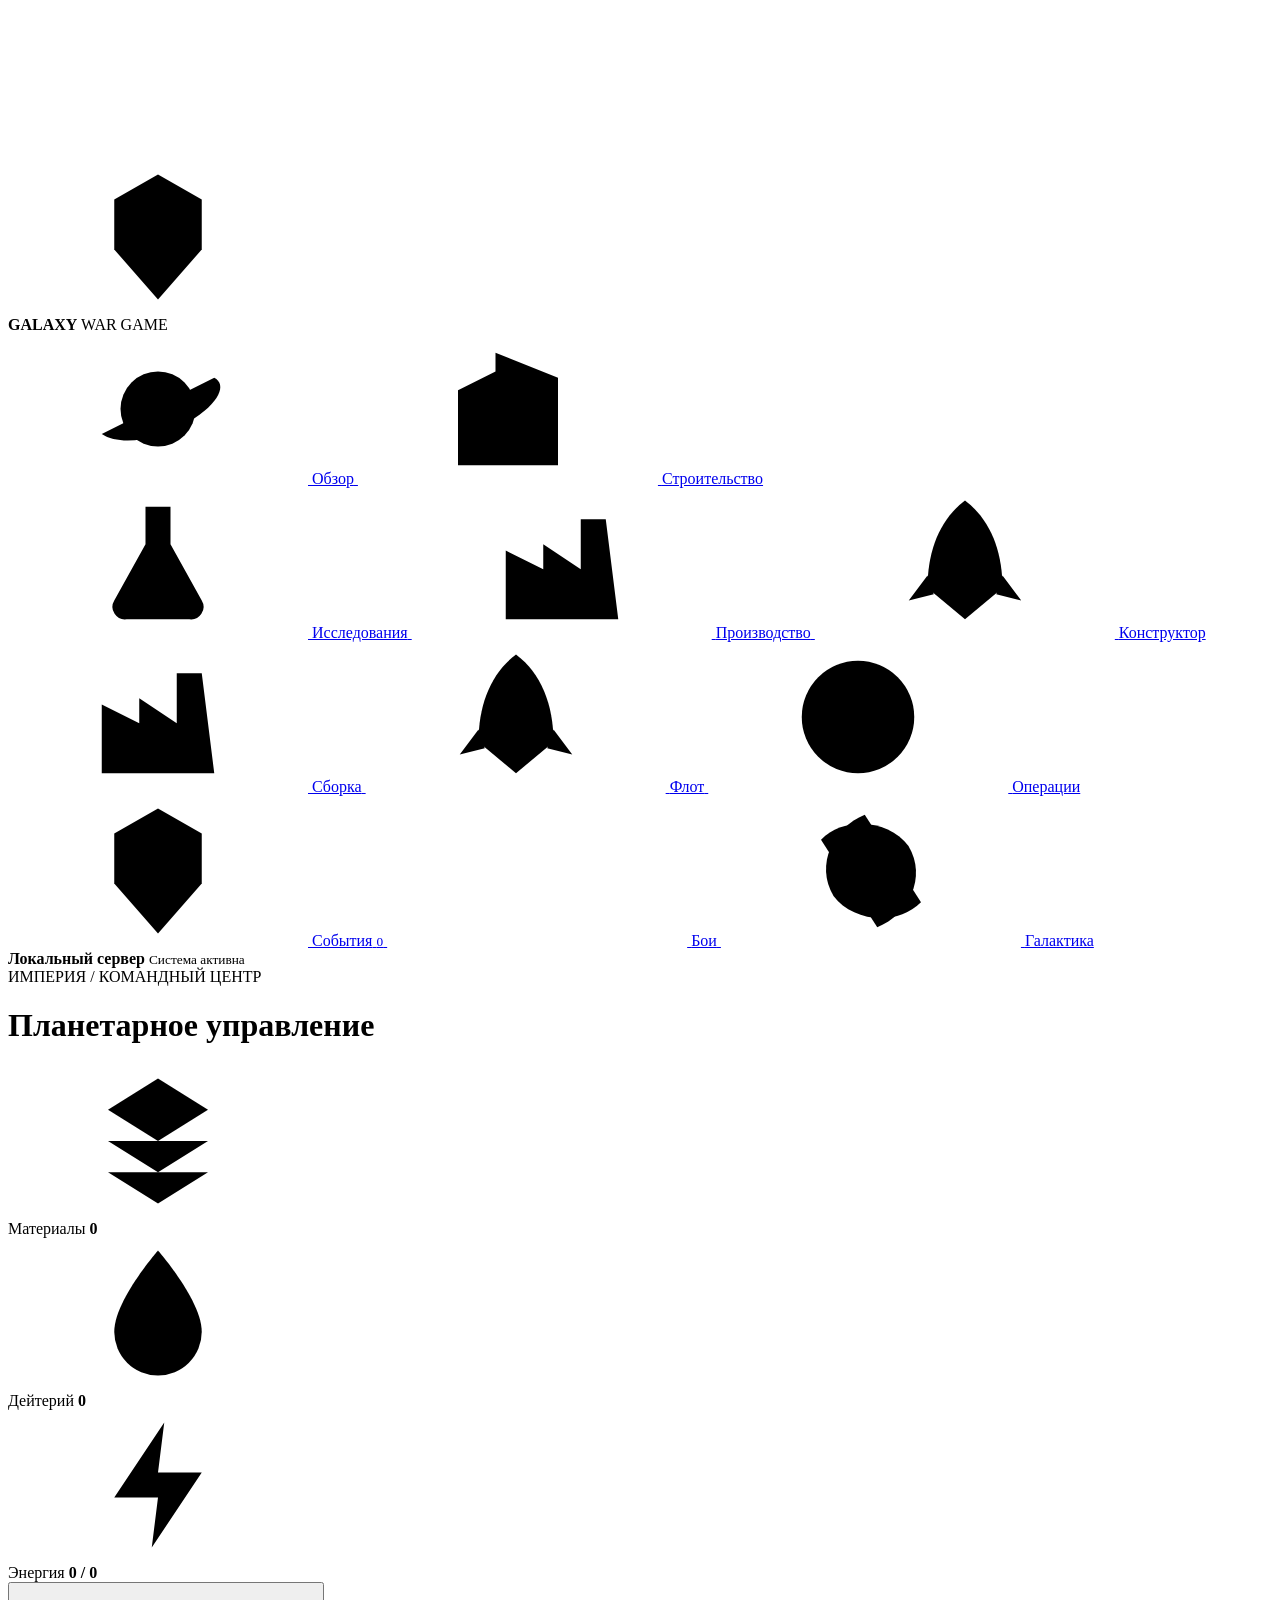
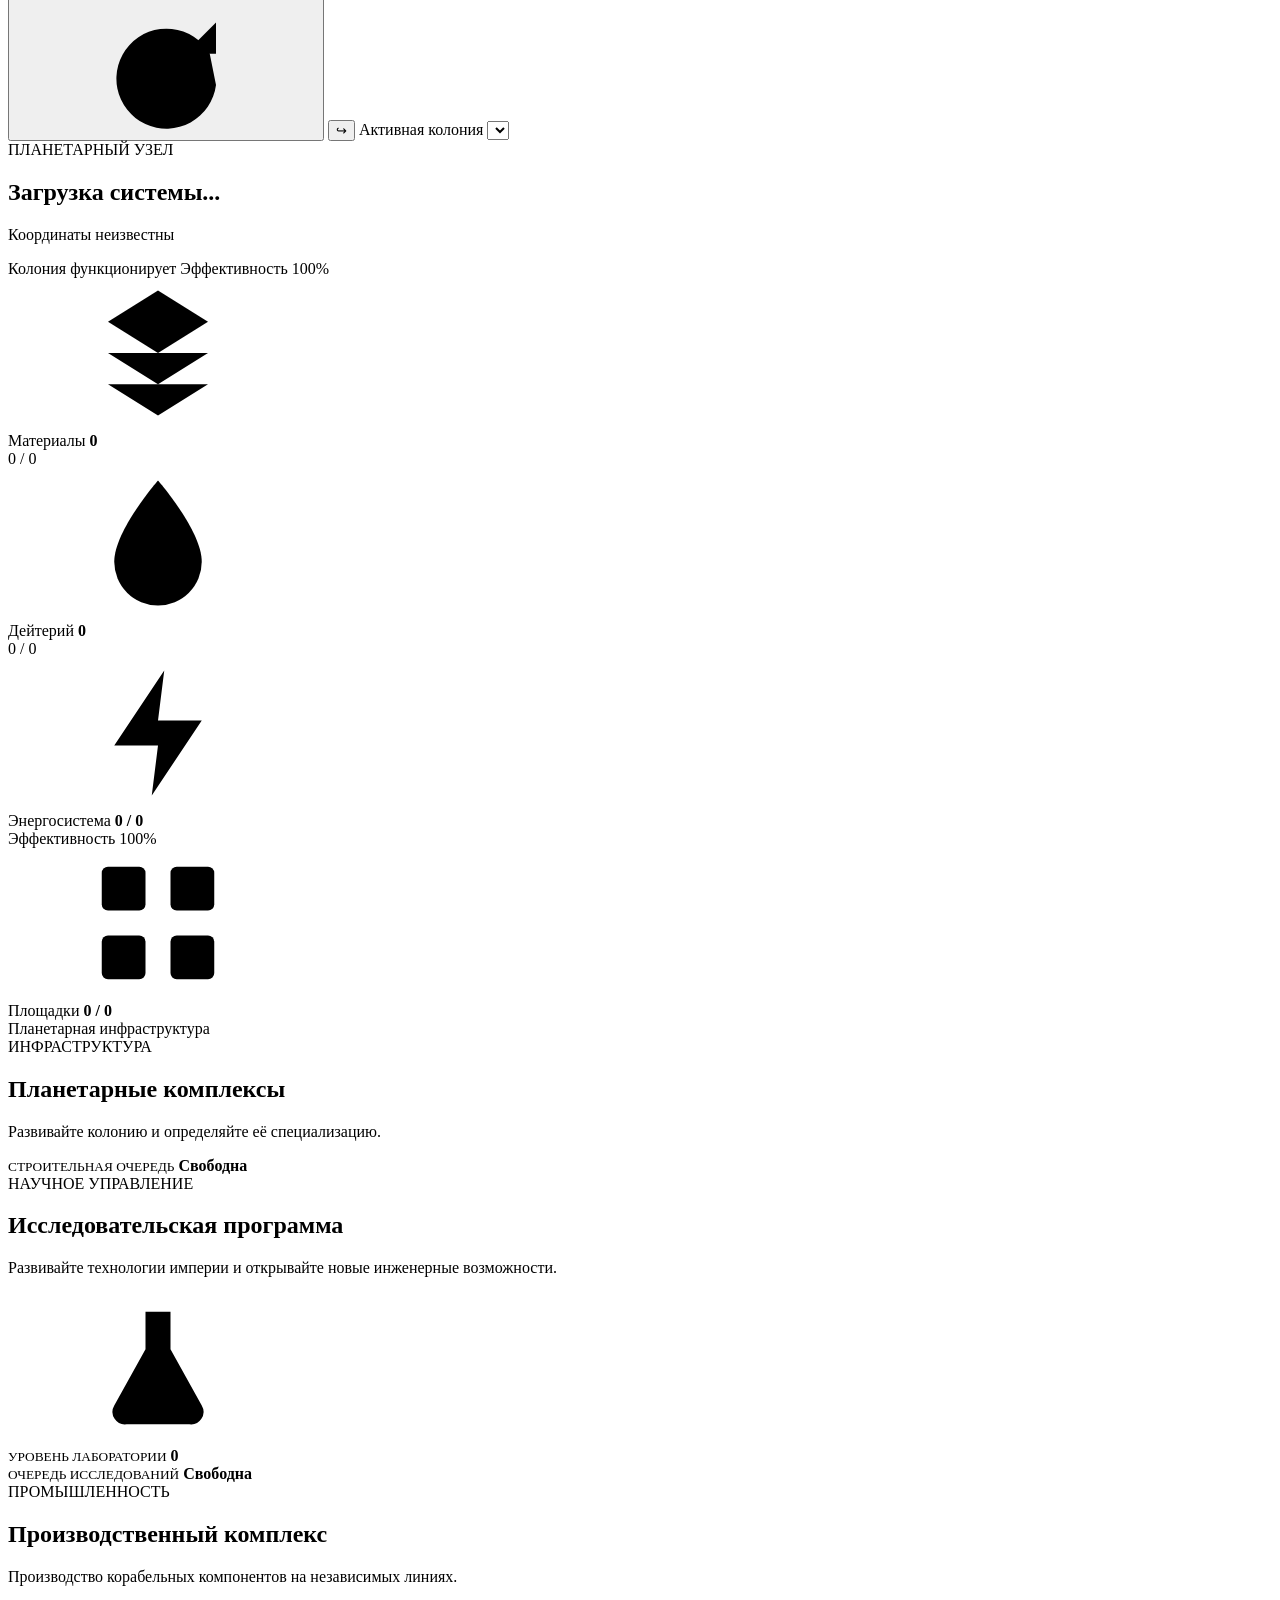
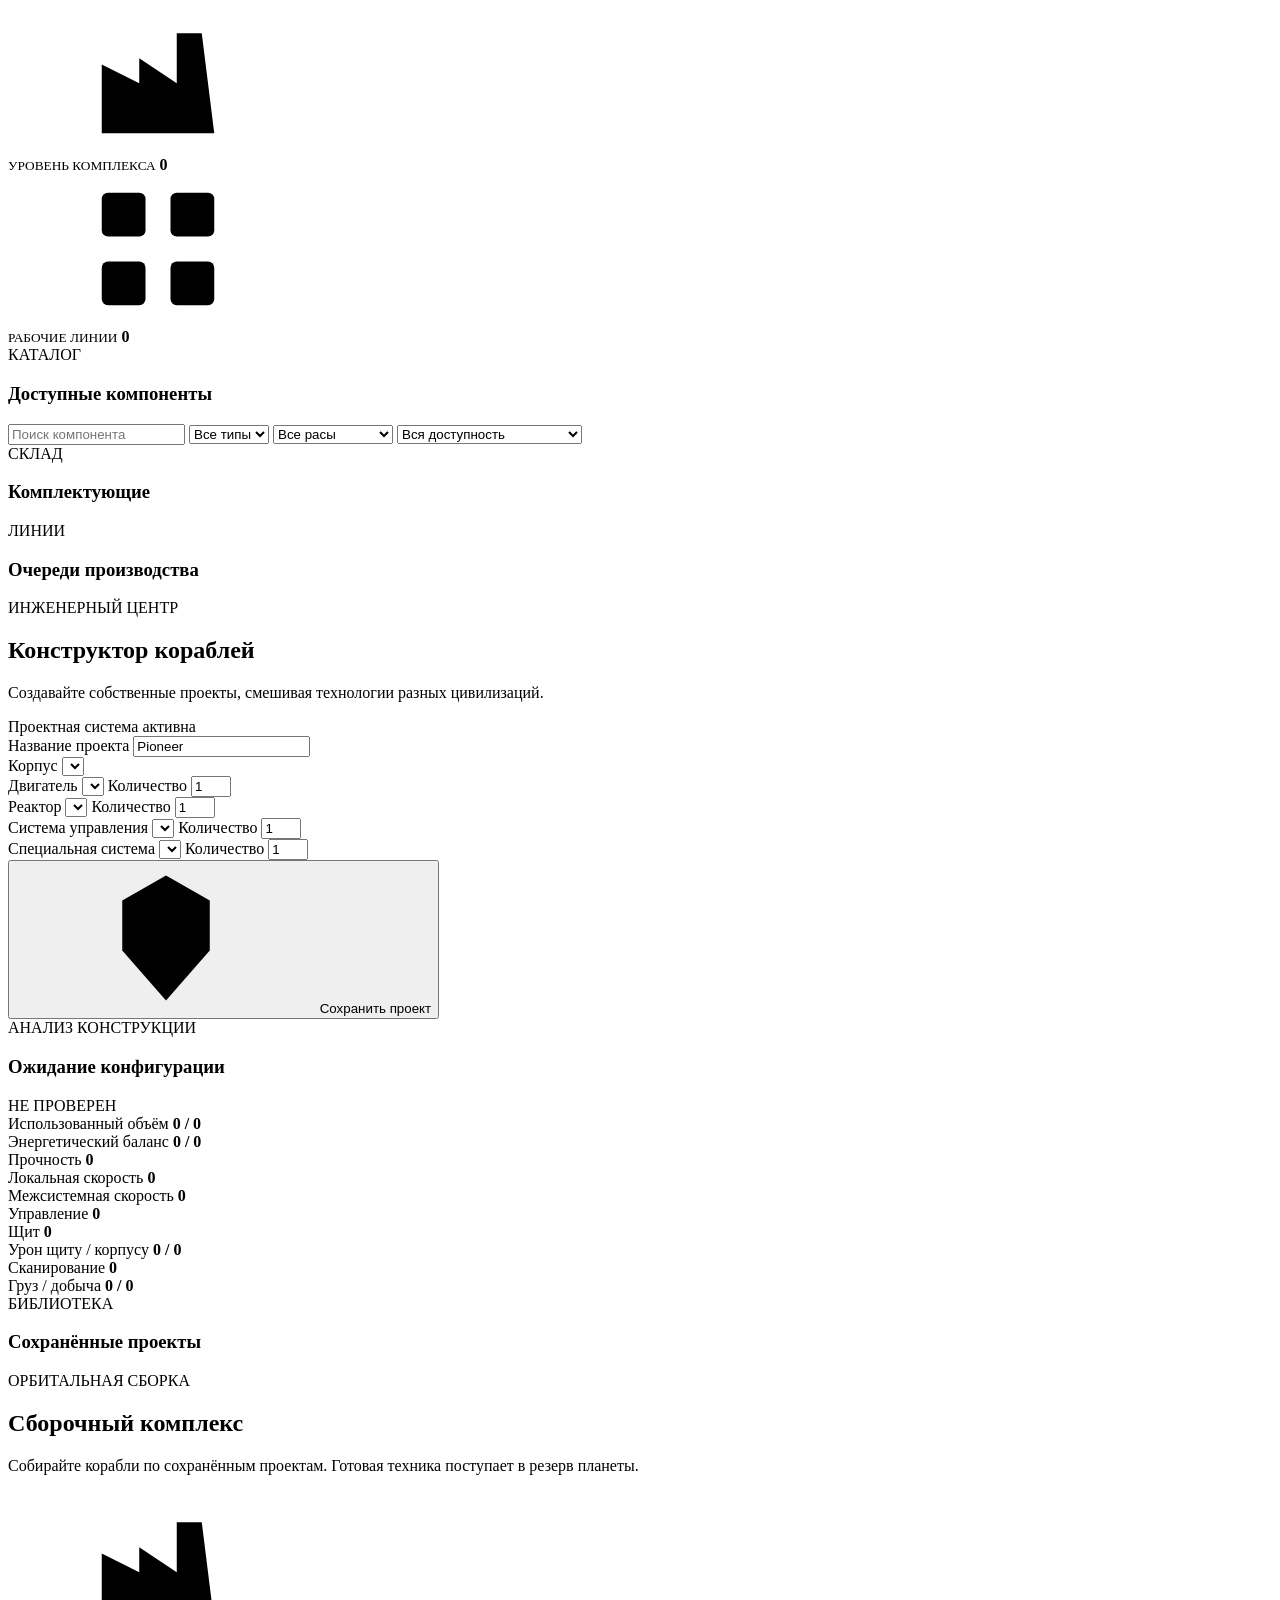
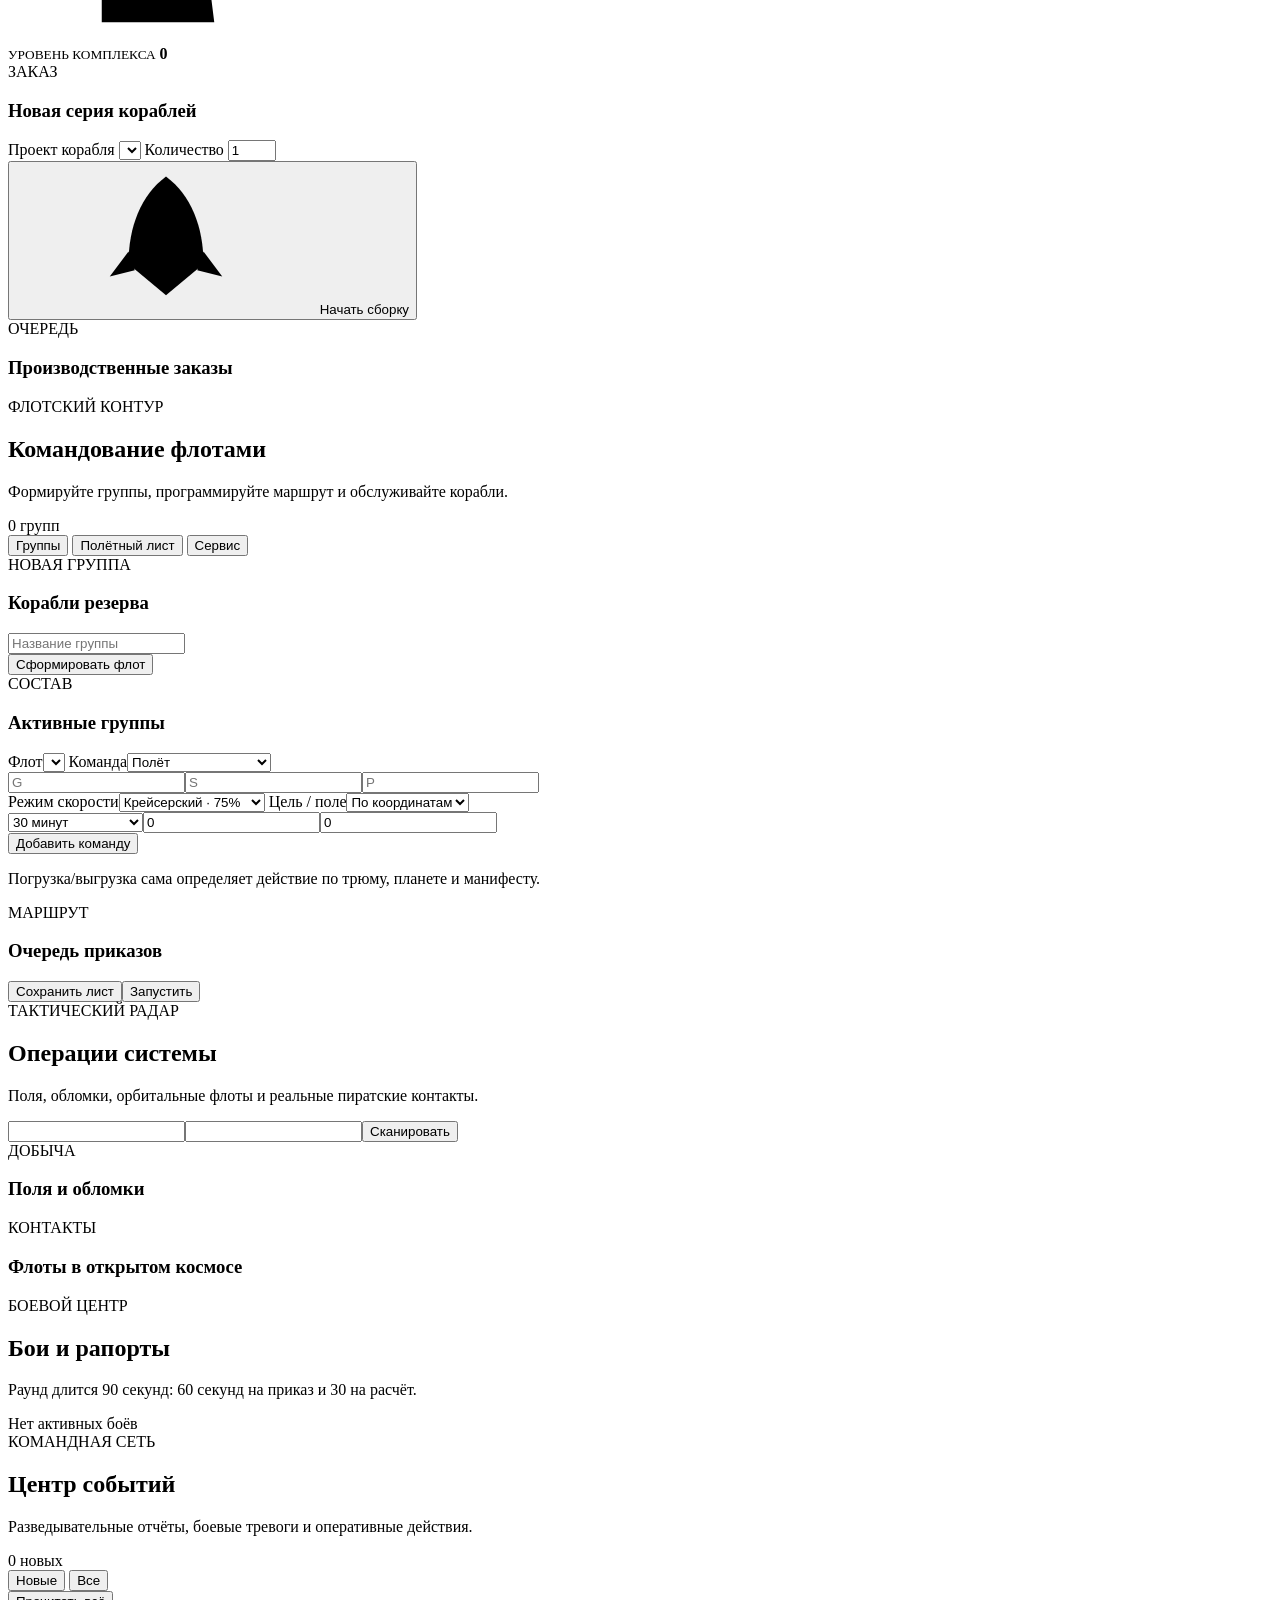
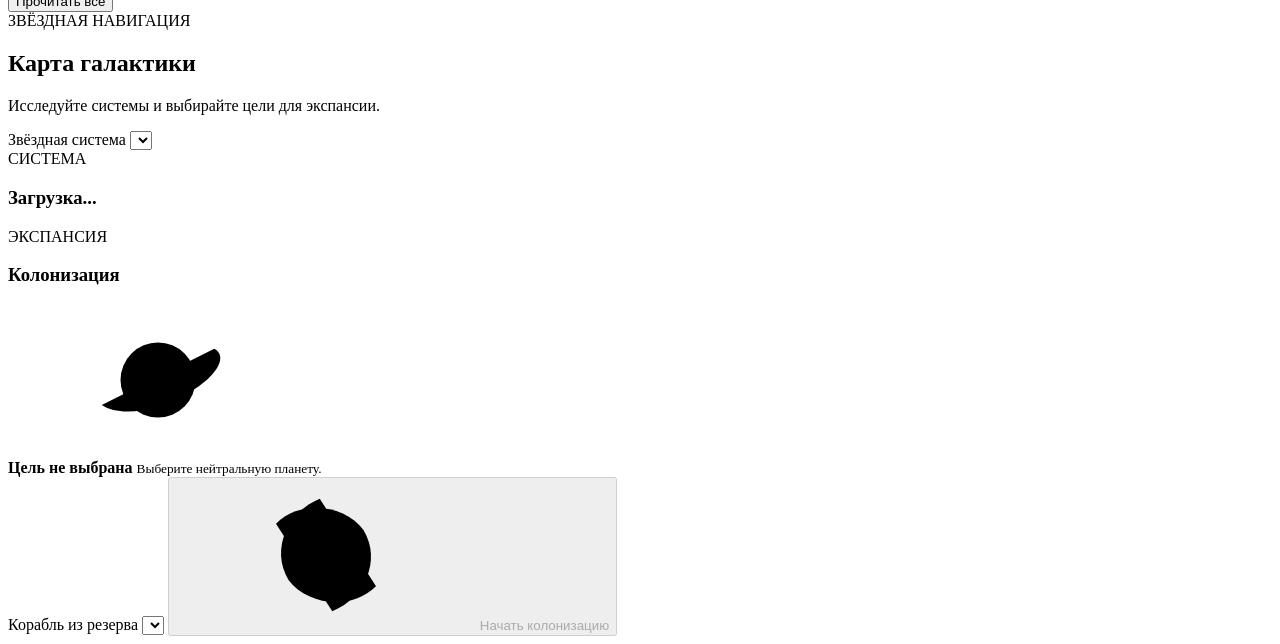
==== commit b83b9f98: "Add reconnaissance reports and attack alerts" ====
--- a/backend/src/Galaxy.Api/wwwroot/index.html
+++ b/backend/src/Galaxy.Api/wwwroot/index.html
@@ -7,11 +7,12 @@
         content="width=device-width, initial-scale=1">
     <meta name="theme-color" content="#050912">
     <title>Galaxy War Game</title>
-    <link rel="stylesheet" href="/styles.css?v=2">
+    <link rel="stylesheet" href="/styles.css?v=4">
     <link rel="stylesheet" href="/assembly-ui.css">
     <link rel="stylesheet" href="/galaxy-ui.css">
-    <link rel="stylesheet" href="/living-galaxy-ui.css?v=1">
-    <link rel="stylesheet" href="/dev-tools.css?v=2">
+    <link rel="stylesheet" href="/living-galaxy-ui.css?v=5">
+    <link rel="stylesheet" href="/event-center-ui.css?v=1">
+    <link rel="stylesheet" href="/dev-tools.css?v=3">
 </head>
 <body>
     <svg class="svg-library" aria-hidden="true">
@@ -132,6 +133,11 @@
                 <a href="/game/operations" class="nav-item" data-page="operations">
                     <svg><use href="#icon-radar"></use></svg>
                     <span>Операции</span>
+                </a>
+                <a href="/game/events" class="nav-item" data-page="events">
+                    <svg><use href="#icon-command"></use></svg>
+                    <span>События</span>
+                    <small class="nav-event-badge" data-event-badge>0</small>
                 </a>
                 <a href="/game/battles" class="nav-item" data-page="battles">
                     <svg><use href="#icon-battle"></use></svg>
@@ -783,7 +789,8 @@
                             <label class="quantity-field assembly-quantity">
                                 <span>Количество</span>
                                 <input id="assemblyQuantity" type="number"
-                                       min="1" max="20" value="1">
+                                       min="1" max="20" value="1"
+                                       inputmode="numeric">
                             </label>
                             <div id="assemblyRequirements"
                                  class="assembly-requirements"></div>
@@ -818,6 +825,7 @@
                         <button data-fleet-tab="service">Сервис</button>
                     </div>
                     <div class="living-tab active" data-fleet-view="groups">
+                        <div id="attackIntentPanel" class="attack-intent-panel" hidden></div>
                         <div class="living-split">
                             <section class="living-console">
                                 <span class="section-label">НОВАЯ ГРУППА</span><h3>Корабли резерва</h3>
@@ -833,6 +841,14 @@
                         <div class="plan-layout">
                             <section class="living-console">
                                 <label><span>Флот</span><select id="planFleetSelect"></select></label>
+                                <div id="fleetRefuelPanel" class="fleet-refuel-panel" hidden>
+                                    <div>
+                                        <span>ЗАПРАВКА НА ПЛАНЕТЕ</span>
+                                        <strong id="fleetFuelReserve">Топливо: 0</strong>
+                                    </div>
+                                    <input id="fleetRefuelAmount" type="number" min="1" step="1" value="1000" inputmode="numeric" aria-label="Количество дейтерия для заправки">
+                                    <button id="refuelFleetButton" type="button">Заправить</button>
+                                </div>
                                 <label><span>Команда</span><select id="commandType"><option value="Flight">Полёт</option><option value="Patrol">Патруль</option><option value="Attack">Атака</option><option value="Return">Возврат</option><option value="Recon">Разведка</option><option value="Mine">Добыча</option><option value="LoadUnload">Погрузка / выгрузка</option></select></label>
                                 <div class="coordinate-row"><input id="commandGalaxy" type="number" min="1" placeholder="G"><input id="commandSystem" type="number" min="1" placeholder="S"><input id="commandPosition" type="number" min="1" placeholder="P"></div>
                                 <label><span>Режим скорости</span><select id="commandSpeed"><option value="Economy">Экономичный · 50%</option><option value="Cruise" selected>Крейсерский · 75%</option><option value="Boost">Форсаж · 100%</option></select></label>
@@ -855,6 +871,26 @@
                 <section id="battles" class="content-panel living-panel game-page" data-game-page="battles">
                     <div class="living-hero"><div><span class="section-label">БОЕВОЙ ЦЕНТР</span><h2>Бои и рапорты</h2><p>Раунд длится 90 секунд: 60 секунд на приказ и 30 на расчёт.</p></div><div id="battleSummary" class="living-summary">Нет активных боёв</div></div>
                     <div id="battleGrid" class="battle-grid"></div>
+                </section>
+
+                <section id="events" class="content-panel living-panel game-page" data-game-page="events">
+                    <div class="living-hero">
+                        <div><span class="section-label">КОМАНДНАЯ СЕТЬ</span><h2>Центр событий</h2><p>Разведывательные отчёты, боевые тревоги и оперативные действия.</p></div>
+                        <div id="eventUnreadCount" class="living-summary">0 новых</div>
+                    </div>
+                    <div id="eventCenter">
+                        <div class="event-toolbar">
+                            <div class="living-tabs">
+                                <button class="active" data-event-filter="unread">Новые</button>
+                                <button data-event-filter="all">Все</button>
+                            </div>
+                            <button data-event-read-all>Прочитать всё</button>
+                        </div>
+                        <div class="event-layout">
+                            <div id="eventList" class="event-list"></div>
+                            <section id="eventDetail" class="event-detail"></section>
+                        </div>
+                    </div>
                 </section>
 
                 <section id="galaxy" class="content-panel galaxy-panel game-page" data-game-page="galaxy">
@@ -916,10 +952,11 @@
         </div>
     </div>
 
-    <script src="/assembly-ui.js"></script>
+    <script src="/assembly-ui.js?v=2"></script>
     <script src="/galaxy-ui.js"></script>
-    <script src="/living-galaxy-ui.js?v=1"></script>
-    <script src="/dev-tools.js?v=2"></script>
-    <script src="/app.js?v=2"></script>
+    <script src="/living-galaxy-ui.js?v=5"></script>
+    <script src="/event-center-ui.js?v=1"></script>
+    <script src="/dev-tools.js?v=3"></script>
+    <script src="/app.js?v=4"></script>
 </body>
 </html>
